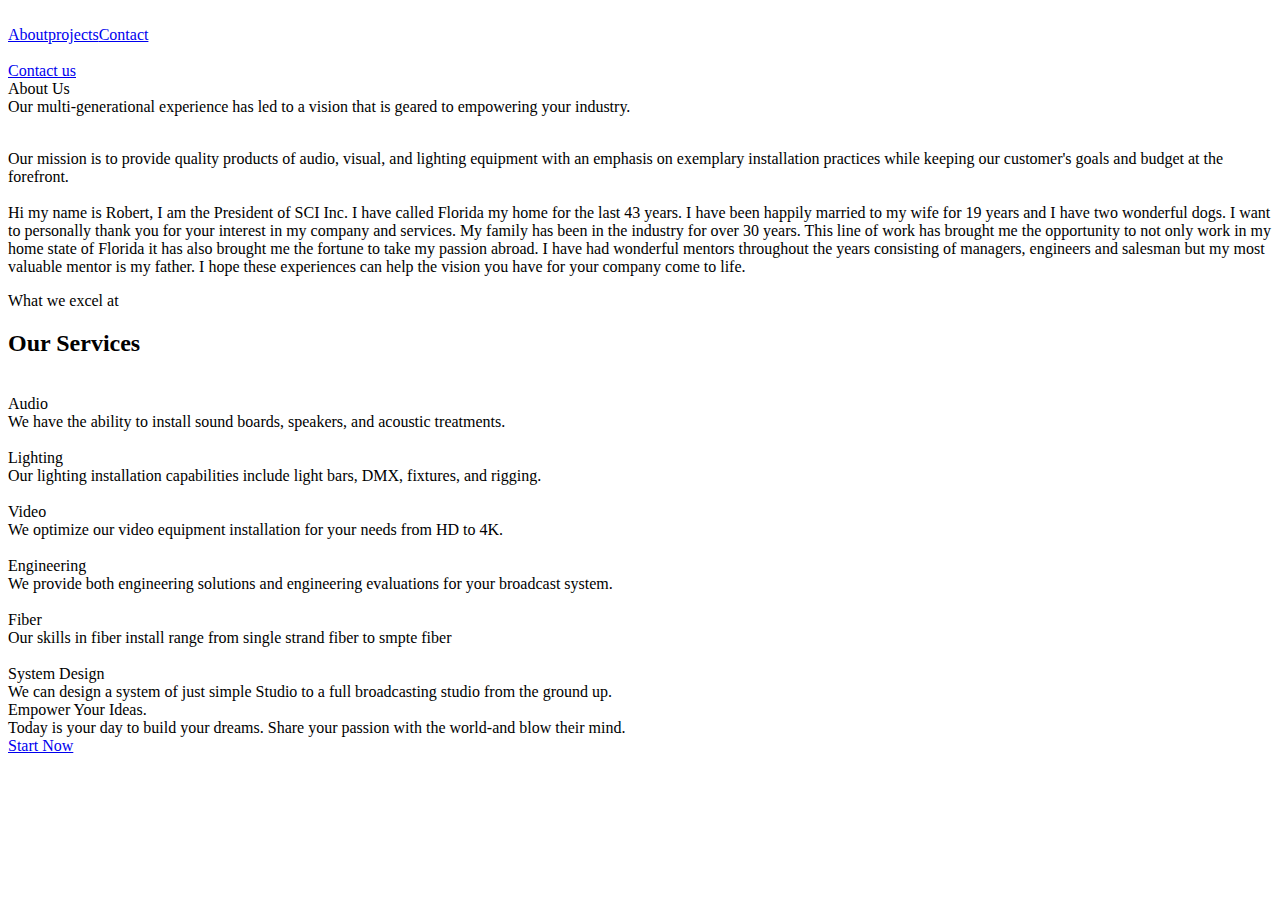
==== about.html @ caba8766 "Rename about to about.html" ====
<!DOCTYPE html>
<!-- saved from url=(0028)https://www.sciinc.org/about -->
<html data-wf-domain="www.sciinc.org" data-wf-page="6283b85dc4dfa40965838580" data-wf-site="6283b85dc4dfa4e6b0838575" class="w-mod-js wf-montserrat-n1-active wf-montserrat-i1-active wf-montserrat-n2-active wf-montserrat-i2-active wf-montserrat-n3-active wf-montserrat-i3-active wf-montserrat-n4-active wf-montserrat-i4-active wf-montserrat-n5-active wf-montserrat-i5-active wf-montserrat-n6-active wf-montserrat-i6-active wf-montserrat-n7-active wf-montserrat-i7-active wf-montserrat-n8-active wf-montserrat-i8-active wf-montserrat-n9-active wf-montserrat-i9-active wf-roboto-n1-active wf-roboto-i1-active wf-roboto-n3-active wf-roboto-i3-active wf-roboto-n4-active wf-roboto-n5-active wf-roboto-n7-active wf-roboto-n9-active wf-active"><style type="text/css">
  @font-face {
    font-family: 'Avenir Next CE';
    src: url("chrome-extension://facncfnojagdpibmijfjdmhkklabakgd/assets/fonts/AvenirNextLTW01-Medium/1a7c9181-cd24-4943-a9d9-d033189524e0.eot") format("eot"), url("chrome-extension://facncfnojagdpibmijfjdmhkklabakgd/assets/fonts/AvenirNextLTW01-Medium/f26faddb-86cc-4477-a253-1e1287684336.woff") format("woff"), url("chrome-extension://facncfnojagdpibmijfjdmhkklabakgd/assets/fonts/AvenirNextLTW01-Medium/63a74598-733c-4d0c-bd91-b01bffcd6e69.ttf") format("ttf"), url("chrome-extension://facncfnojagdpibmijfjdmhkklabakgd/assets/fonts/AvenirNextLTW01-Medium/627fbb5a-3bae-4cd9-b617-2f923e29d55e.woff2") format("woff2");
  }
  @font-face {
    font-family: 'Avenir Next CE';
    font-weight: 600;
    src: url("chrome-extension://facncfnojagdpibmijfjdmhkklabakgd/assets/fonts/AvenirNextLTW01-Demi/12d643f2-3899-49d5-a85b-ff430f5fad15.eot") format("eot"), url("chrome-extension://facncfnojagdpibmijfjdmhkklabakgd/assets/fonts/AvenirNextLTW01-Demi/91b50bbb-9aa1-4d54-9159-ec6f19d14a7c.woff") format("woff"), url("chrome-extension://facncfnojagdpibmijfjdmhkklabakgd/assets/fonts/AvenirNextLTW01-Demi/a0f4c2f9-8a42-4786-ad00-fce42b57b148.ttf") format("ttf"), url("chrome-extension://facncfnojagdpibmijfjdmhkklabakgd/assets/fonts/AvenirNextLTW01-Demi/aad99a1f-7917-4dd6-bbb5-b07cedbff64f.woff2") format("woff2");
  }
  </style><head><meta http-equiv="Content-Type" content="text/html; charset=UTF-8"><style>.wf-force-outline-none[tabindex="-1"]:focus{outline:none;}</style><title>Signal Connections &amp; Integration About</title><meta content="About the Tampa based Audio, Visual, and lighting consulting and installation company." name="description"><meta content="Signal Connections &amp; Integration About" property="og:title"><meta content="About the Tampa based Audio, Visual, and lighting consulting and installation company." property="og:description"><meta content="Signal Connections &amp; Integration About" property="twitter:title"><meta content="About the Tampa based Audio, Visual, and lighting consulting and installation company." property="twitter:description"><meta property="og:type" content="website"><meta content="summary_large_image" name="twitter:card"><meta content="width=device-width, initial-scale=1" name="viewport"><meta content="Webflow" name="generator"><link href="./Signal Connections &amp; Integration About_files/sciinc.webflow.a16479dae.css" rel="stylesheet" type="text/css"><script src="./Signal Connections &amp; Integration About_files/webfont.js.download" type="text/javascript"></script><link rel="stylesheet" href="./Signal Connections &amp; Integration About_files/css" media="all"><script type="text/javascript">WebFont.load({  google: {    families: ["Montserrat:100,100italic,200,200italic,300,300italic,400,400italic,500,500italic,600,600italic,700,700italic,800,800italic,900,900italic","Roboto:100,100italic,300,300italic,regular,500,700,900"]  }});</script><!--[if lt IE 9]><script src="https://cdnjs.cloudflare.com/ajax/libs/html5shiv/3.7.3/html5shiv.min.js" type="text/javascript"></script><![endif]--><script type="text/javascript">!function(o,c){var n=c.documentElement,t=" w-mod-";n.className+=t+"js",("ontouchstart"in o||o.DocumentTouch&&c instanceof DocumentTouch)&&(n.className+=t+"touch")}(window,document);</script><link href="https://uploads-ssl.webflow.com/6283b85dc4dfa4e6b0838575/6283f92bb344682a002139d6_Favicon%20SCI.png" rel="shortcut icon" type="image/x-icon"><link href="https://uploads-ssl.webflow.com/6283b85dc4dfa4e6b0838575/6286484e5f5cc32e522ad592_Webclip-21.png" rel="apple-touch-icon"></head><body><div data-collapse="medium" data-animation="default" data-duration="400" data-easing="ease" data-easing2="ease" role="banner" class="navigation w-nav"><div class="navigation-wrap"><a href="https://www.sciinc.org/" class="logo-link w-nav-brand" aria-label="home"><img src="./Signal Connections &amp; Integration About_files/628657a8317fdd203c314dd9_Cropped Header Icon-07.svg" width="108" alt="" class="logo-image"></a><div class="menu"><nav role="navigation" class="navigation-items w-nav-menu"><a href="https://www.sciinc.org/about" aria-current="page" class="navigation-item w-nav-link w--current">About</a><a href="https://www.sciinc.org/blog" class="navigation-item w-nav-link">projects</a><a href="https://www.sciinc.org/contact" class="navigation-item w-nav-link">Contact</a></nav><div class="menu-button w-nav-button" style="-webkit-user-select: text;" aria-label="menu" role="button" tabindex="0" aria-controls="w-nav-overlay-0" aria-haspopup="menu" aria-expanded="false"><img src="./Signal Connections &amp; Integration About_files/62865d520607e64fc9bf2d82_Signal Connections and Integration Branding Guidelines-22.svg" width="22" alt="" class="menu-icon"></div></div><a href="https://www.sciinc.org/contact" class="button cc-contact-us w-inline-block"><div class="text-block">Contact us</div></a></div><div class="w-nav-overlay" data-wf-ignore="" id="w-nav-overlay-0"></div></div><div class="section cc-home-wrap"><div class="intro-header cc-subpage about-header"><div class="intro-content"><div class="heading-jumbo heading-non-home">About Us<br></div></div></div><div class="container about"><div class="motto-wrap"><div class="heading-jumbo-small blue">Our multi-generational experience has led to a vision that is geared to empowering your industry.</div></div><div class="divider"></div><div class="w-layout-grid grid-2"><img src="./Signal Connections &amp; Integration About_files/62853d0233f28157da57f01f_Copy of PXL_20220518_182731019.PORTRAIT.jpg" loading="lazy" id="w-node-_67707f72-a332-daff-4ded-c783adbebd32-65838580" sizes="(max-width: 479px) 70vw, (max-width: 767px) 74vw, (max-width: 1279px) 75vw, 864px" srcset="https://uploads-ssl.webflow.com/6283b85dc4dfa4e6b0838575/62853d0233f28157da57f01f_Copy%20of%20PXL_20220518_182731019.PORTRAIT-p-500.jpeg 500w, https://uploads-ssl.webflow.com/6283b85dc4dfa4e6b0838575/62853d0233f28157da57f01f_Copy%20of%20PXL_20220518_182731019.PORTRAIT-p-800.jpeg 800w, https://uploads-ssl.webflow.com/6283b85dc4dfa4e6b0838575/62853d0233f28157da57f01f_Copy%20of%20PXL_20220518_182731019.PORTRAIT-p-1080.jpeg 1080w, https://uploads-ssl.webflow.com/6283b85dc4dfa4e6b0838575/62853d0233f28157da57f01f_Copy%20of%20PXL_20220518_182731019.PORTRAIT-p-1600.jpeg 1600w, https://uploads-ssl.webflow.com/6283b85dc4dfa4e6b0838575/62853d0233f28157da57f01f_Copy%20of%20PXL_20220518_182731019.PORTRAIT-p-2000.jpeg 2000w, https://uploads-ssl.webflow.com/6283b85dc4dfa4e6b0838575/62853d0233f28157da57f01f_Copy%20of%20PXL_20220518_182731019.PORTRAIT-p-2600.jpeg 2600w, https://uploads-ssl.webflow.com/6283b85dc4dfa4e6b0838575/62853d0233f28157da57f01f_Copy%20of%20PXL_20220518_182731019.PORTRAIT.jpg 2704w" alt="" class="image-4"><div class="about-story-wrap"><p class="paragraph-light">Our mission is to provide quality products of audio, visual, and lighting equipment with an emphasis on exemplary installation practices while keeping our customer's goals and budget at the forefront.<br><br>Hi my name is Robert, I am the President of SCI&nbsp;Inc. I have called Florida my home for the last 43 years. I have been happily married to my wife for 19 years and I&nbsp;have two wonderful dogs. I want to personally thank you for your interest in my company and services. My family has been in the industry for over 30 years. This line of work has brought me the opportunity to not only work in my home state of Florida it has also brought me the fortune to take my passion abroad. I have had wonderful mentors throughout the years consisting of managers, engineers and salesman but my most valuable mentor is my father. I hope these experiences can help the vision you have for your company come to life.<br></p></div></div><div class="divider"></div></div></div><div class="section"><div class="container"><div class="section-heading-wrap"><div class="label cc-light">What we excel at</div><h2 class="heading">Our Services</h2></div><div class="w-layout-grid our-services-grid"><div id="w-node-ca1212d8-4247-8b87-bc90-543393b118e6-65838580"><img src="./Signal Connections &amp; Integration About_files/6285342881349f8325cd9a91_IMG_0113.jpg" width="400" sizes="(max-width: 767px) 70vw, 400px" srcset="https://uploads-ssl.webflow.com/6283b85dc4dfa4e6b0838575/6285342881349f8325cd9a91_IMG_0113-p-500.jpeg 500w, https://uploads-ssl.webflow.com/6283b85dc4dfa4e6b0838575/6285342881349f8325cd9a91_IMG_0113.jpg 800w" alt="" class="service-icon"><div class="paragraph-bigger">Audio</div><div class="paragraph-light">We have the ability to install sound boards, speakers, and acoustic treatments.</div></div><div id="w-node-ca1212d8-4247-8b87-bc90-543393b118ec-65838580"><img src="./Signal Connections &amp; Integration About_files/6285329fe994284445f4a806_IMG_0092.jpg" width="400" sizes="(max-width: 767px) 70vw, 400px" srcset="https://uploads-ssl.webflow.com/6283b85dc4dfa4e6b0838575/6285329fe994284445f4a806_IMG_0092-p-500.jpeg 500w, https://uploads-ssl.webflow.com/6283b85dc4dfa4e6b0838575/6285329fe994284445f4a806_IMG_0092.jpg 800w" alt="" class="service-icon"><div class="paragraph-bigger">Lighting</div><div class="paragraph-light">Our lighting installation capabilities include light bars, DMX, fixtures, and rigging.</div></div><div id="w-node-ca1212d8-4247-8b87-bc90-543393b118f2-65838580"><img src="./Signal Connections &amp; Integration About_files/6285328fde04ae3de0633d31_IMG_0551.jpg" width="400" sizes="(max-width: 767px) 70vw, 400px" srcset="https://uploads-ssl.webflow.com/6283b85dc4dfa4e6b0838575/6285328fde04ae3de0633d31_IMG_0551-p-500.jpeg 500w, https://uploads-ssl.webflow.com/6283b85dc4dfa4e6b0838575/6285328fde04ae3de0633d31_IMG_0551.jpg 750w" alt="" class="service-icon"><div class="paragraph-bigger">Video</div><div class="paragraph-light">We optimize our video equipment installation for your needs from HD to 4K.</div></div><div id="w-node-ca1212d8-4247-8b87-bc90-543393b118f8-65838580"><img src="./Signal Connections &amp; Integration About_files/628528cc38497f63b5d96a4b_cvKxm.jpg" width="400" sizes="(max-width: 767px) 70vw, 400px" srcset="https://uploads-ssl.webflow.com/6283b85dc4dfa4e6b0838575/628528cc38497f63b5d96a4b_cvKxm-p-500.jpeg 500w, https://uploads-ssl.webflow.com/6283b85dc4dfa4e6b0838575/628528cc38497f63b5d96a4b_cvKxm.jpg 800w" alt="" class="service-icon"><div class="paragraph-bigger">Engineering</div><div class="paragraph-light">We provide both engineering solutions and engineering evaluations for your broadcast system.</div></div><div id="w-node-ca1212d8-4247-8b87-bc90-543393b118fe-65838580"><img src="./Signal Connections &amp; Integration About_files/6285327cc3ad7f2404639b94_IMG_0405.jpg" width="400" sizes="(max-width: 767px) 70vw, 400px" srcset="https://uploads-ssl.webflow.com/6283b85dc4dfa4e6b0838575/6285327cc3ad7f2404639b94_IMG_0405-p-500.jpeg 500w, https://uploads-ssl.webflow.com/6283b85dc4dfa4e6b0838575/6285327cc3ad7f2404639b94_IMG_0405.jpg 800w" alt="" class="service-icon"><div class="paragraph-bigger">Fiber<br></div><div class="paragraph-light">Our skills in fiber install range from single strand fiber to smpte fiber</div></div><div id="w-node-ca1212d8-4247-8b87-bc90-543393b11905-65838580"><img src="./Signal Connections &amp; Integration About_files/62852f07cd37f295e7e05bc7_667671761.jpg" width="400" sizes="(max-width: 767px) 70vw, 400px" srcset="https://uploads-ssl.webflow.com/6283b85dc4dfa4e6b0838575/62852f07cd37f295e7e05bc7_667671761-p-500.jpeg 500w, https://uploads-ssl.webflow.com/6283b85dc4dfa4e6b0838575/62852f07cd37f295e7e05bc7_667671761.jpg 800w" alt="" class="service-icon"><div class="paragraph-bigger">System Design<br></div><div class="paragraph-light">We can design a system of just simple Studio to a full broadcasting studio from the ground up.</div></div></div></div></div><div class="section cc-cta"><div class="container"><div class="cta-wrap"><div><div class="cta-text"><div class="heading-jumbo-small blue">Empower Your Ideas.<br></div><div class="paragraph-bigger cc-bigger-light">Today is your day to build your dreams. Share your passion with the world-and blow their mind.<br></div></div><a href="https://www.sciinc.org/contact" class="button cc-jumbo-button w-inline-block"><div class="text-block-4">Start Now</div></a></div></div></div></div><div class="section"><div class="container footer"><a href="https://www.instagram.com/robert_weigandt_sci_inc/" class="link-block w-inline-block"><img src="./Signal Connections &amp; Integration About_files/6284fac3791ce41daa1a4e14_Blue Insta Logo.png" loading="lazy" alt="" class="image-2"></a><a href="https://www.facebook.com/SCIINC2016" class="link-block-2 w-inline-block"><img src="./Signal Connections &amp; Integration About_files/6284facff767a83fbd7094a8_Blue Facebook.png" loading="lazy" alt="" class="image"></a></div><div class="footer-spacing"></div></div><script src="./Signal Connections &amp; Integration About_files/jquery-3.5.1.min.dc5e7f18c8.js.download" type="text/javascript" integrity="sha256-9/aliU8dGd2tb6OSsuzixeV4y/faTqgFtohetphbbj0=" crossorigin="anonymous"></script><script src="./Signal Connections &amp; Integration About_files/webflow.7f48192d4.js.download" type="text/javascript"></script><!--[if lte IE 9]><script src="//cdnjs.cloudflare.com/ajax/libs/placeholders/3.0.2/placeholders.min.js"></script><![endif]--><style>
/* Width */
::-webkit-scrollbar {
 width: 10px;
}

/* Track */
::-webkit-scrollbar-track {
 box-shadow: inset 0 0 5px grey;
 background: #f1f1f1;
 border-radius: 10px;
}

/* Handle */
::-webkit-scrollbar-thumb {
 background: #888;
 border-radius: 10px;
}

/* Handle Hover */
::-webkit-scrollbar-thumb:hover {
 background: #555;
}
</style></body></html>
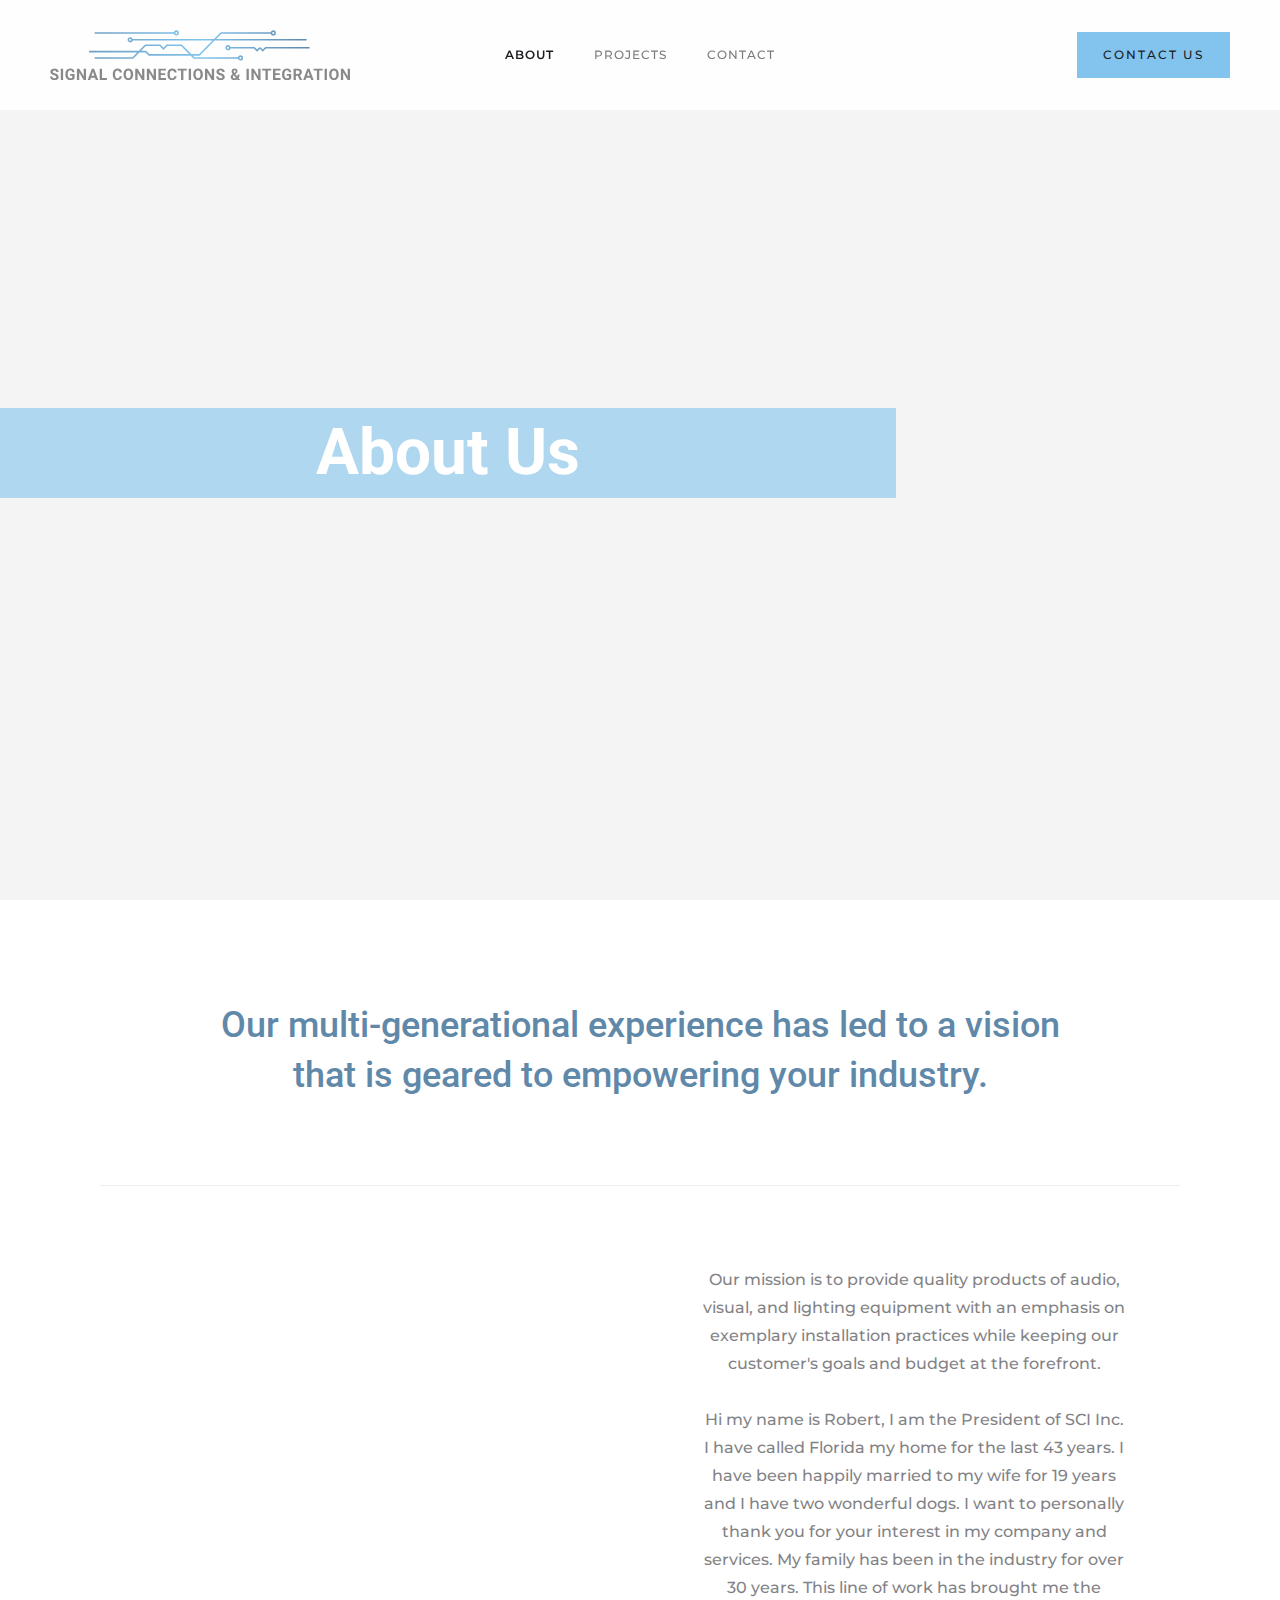
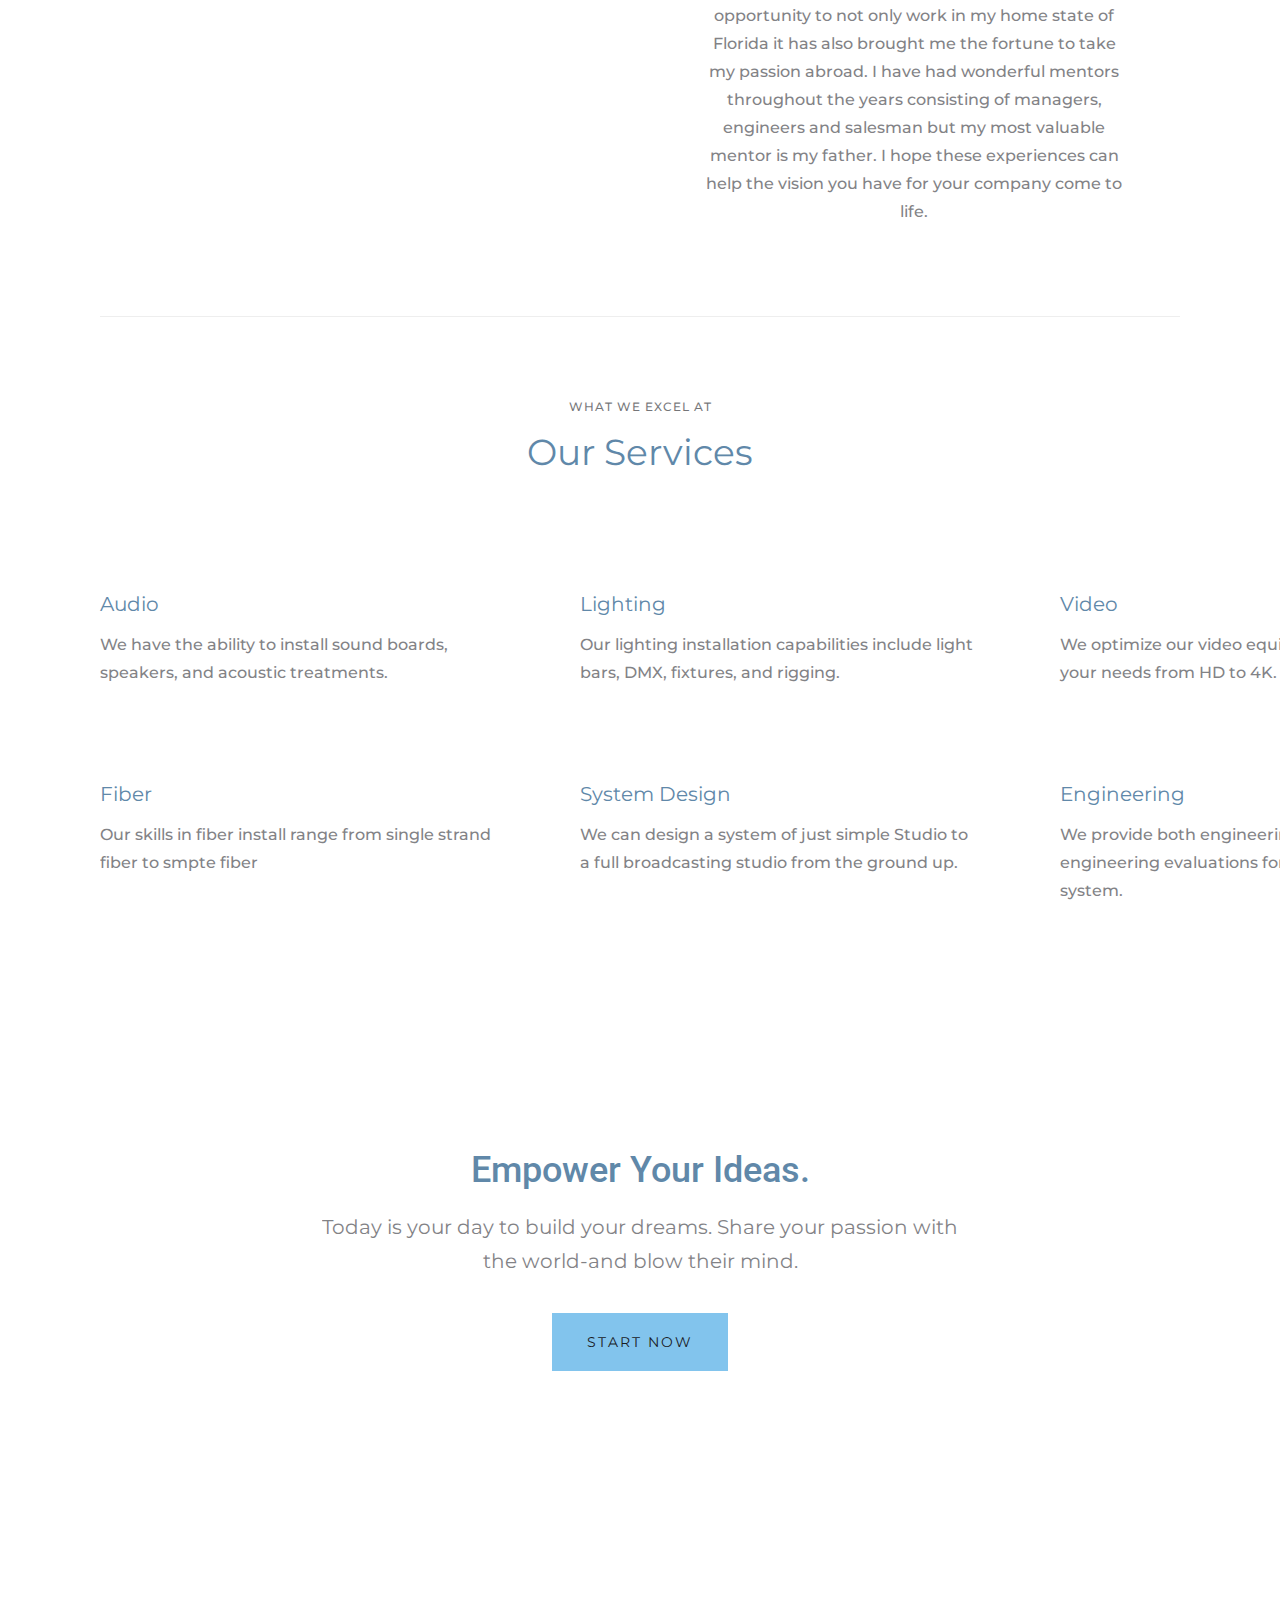
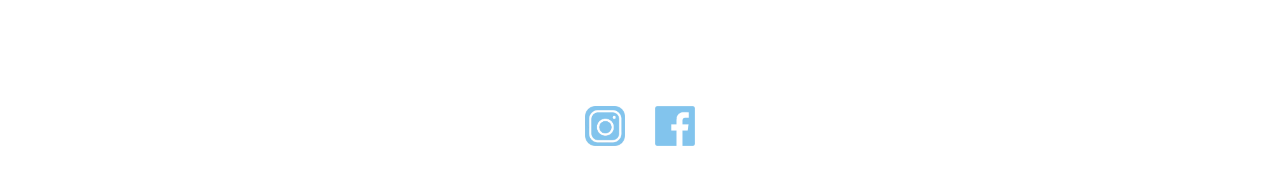
==== commit 66156fc8: "Update about.html" ====
--- a/about.html
+++ b/about.html
@@ -10,7 +10,142 @@
     font-weight: 600;
     src: url("chrome-extension://facncfnojagdpibmijfjdmhkklabakgd/assets/fonts/AvenirNextLTW01-Demi/12d643f2-3899-49d5-a85b-ff430f5fad15.eot") format("eot"), url("chrome-extension://facncfnojagdpibmijfjdmhkklabakgd/assets/fonts/AvenirNextLTW01-Demi/91b50bbb-9aa1-4d54-9159-ec6f19d14a7c.woff") format("woff"), url("chrome-extension://facncfnojagdpibmijfjdmhkklabakgd/assets/fonts/AvenirNextLTW01-Demi/a0f4c2f9-8a42-4786-ad00-fce42b57b148.ttf") format("ttf"), url("chrome-extension://facncfnojagdpibmijfjdmhkklabakgd/assets/fonts/AvenirNextLTW01-Demi/aad99a1f-7917-4dd6-bbb5-b07cedbff64f.woff2") format("woff2");
   }
-  </style><head><meta http-equiv="Content-Type" content="text/html; charset=UTF-8"><style>.wf-force-outline-none[tabindex="-1"]:focus{outline:none;}</style><title>Signal Connections &amp; Integration About</title><meta content="About the Tampa based Audio, Visual, and lighting consulting and installation company." name="description"><meta content="Signal Connections &amp; Integration About" property="og:title"><meta content="About the Tampa based Audio, Visual, and lighting consulting and installation company." property="og:description"><meta content="Signal Connections &amp; Integration About" property="twitter:title"><meta content="About the Tampa based Audio, Visual, and lighting consulting and installation company." property="twitter:description"><meta property="og:type" content="website"><meta content="summary_large_image" name="twitter:card"><meta content="width=device-width, initial-scale=1" name="viewport"><meta content="Webflow" name="generator"><link href="./Signal Connections &amp; Integration About_files/sciinc.webflow.a16479dae.css" rel="stylesheet" type="text/css"><script src="./Signal Connections &amp; Integration About_files/webfont.js.download" type="text/javascript"></script><link rel="stylesheet" href="./Signal Connections &amp; Integration About_files/css" media="all"><script type="text/javascript">WebFont.load({  google: {    families: ["Montserrat:100,100italic,200,200italic,300,300italic,400,400italic,500,500italic,600,600italic,700,700italic,800,800italic,900,900italic","Roboto:100,100italic,300,300italic,regular,500,700,900"]  }});</script><!--[if lt IE 9]><script src="https://cdnjs.cloudflare.com/ajax/libs/html5shiv/3.7.3/html5shiv.min.js" type="text/javascript"></script><![endif]--><script type="text/javascript">!function(o,c){var n=c.documentElement,t=" w-mod-";n.className+=t+"js",("ontouchstart"in o||o.DocumentTouch&&c instanceof DocumentTouch)&&(n.className+=t+"touch")}(window,document);</script><link href="https://uploads-ssl.webflow.com/6283b85dc4dfa4e6b0838575/6283f92bb344682a002139d6_Favicon%20SCI.png" rel="shortcut icon" type="image/x-icon"><link href="https://uploads-ssl.webflow.com/6283b85dc4dfa4e6b0838575/6286484e5f5cc32e522ad592_Webclip-21.png" rel="apple-touch-icon"></head><body><div data-collapse="medium" data-animation="default" data-duration="400" data-easing="ease" data-easing2="ease" role="banner" class="navigation w-nav"><div class="navigation-wrap"><a href="https://www.sciinc.org/" class="logo-link w-nav-brand" aria-label="home"><img src="./Signal Connections &amp; Integration About_files/628657a8317fdd203c314dd9_Cropped Header Icon-07.svg" width="108" alt="" class="logo-image"></a><div class="menu"><nav role="navigation" class="navigation-items w-nav-menu"><a href="https://www.sciinc.org/about" aria-current="page" class="navigation-item w-nav-link w--current">About</a><a href="https://www.sciinc.org/blog" class="navigation-item w-nav-link">projects</a><a href="https://www.sciinc.org/contact" class="navigation-item w-nav-link">Contact</a></nav><div class="menu-button w-nav-button" style="-webkit-user-select: text;" aria-label="menu" role="button" tabindex="0" aria-controls="w-nav-overlay-0" aria-haspopup="menu" aria-expanded="false"><img src="./Signal Connections &amp; Integration About_files/62865d520607e64fc9bf2d82_Signal Connections and Integration Branding Guidelines-22.svg" width="22" alt="" class="menu-icon"></div></div><a href="https://www.sciinc.org/contact" class="button cc-contact-us w-inline-block"><div class="text-block">Contact us</div></a></div><div class="w-nav-overlay" data-wf-ignore="" id="w-nav-overlay-0"></div></div><div class="section cc-home-wrap"><div class="intro-header cc-subpage about-header"><div class="intro-content"><div class="heading-jumbo heading-non-home">About Us<br></div></div></div><div class="container about"><div class="motto-wrap"><div class="heading-jumbo-small blue">Our multi-generational experience has led to a vision that is geared to empowering your industry.</div></div><div class="divider"></div><div class="w-layout-grid grid-2"><img src="./Signal Connections &amp; Integration About_files/62853d0233f28157da57f01f_Copy of PXL_20220518_182731019.PORTRAIT.jpg" loading="lazy" id="w-node-_67707f72-a332-daff-4ded-c783adbebd32-65838580" sizes="(max-width: 479px) 70vw, (max-width: 767px) 74vw, (max-width: 1279px) 75vw, 864px" srcset="https://uploads-ssl.webflow.com/6283b85dc4dfa4e6b0838575/62853d0233f28157da57f01f_Copy%20of%20PXL_20220518_182731019.PORTRAIT-p-500.jpeg 500w, https://uploads-ssl.webflow.com/6283b85dc4dfa4e6b0838575/62853d0233f28157da57f01f_Copy%20of%20PXL_20220518_182731019.PORTRAIT-p-800.jpeg 800w, https://uploads-ssl.webflow.com/6283b85dc4dfa4e6b0838575/62853d0233f28157da57f01f_Copy%20of%20PXL_20220518_182731019.PORTRAIT-p-1080.jpeg 1080w, https://uploads-ssl.webflow.com/6283b85dc4dfa4e6b0838575/62853d0233f28157da57f01f_Copy%20of%20PXL_20220518_182731019.PORTRAIT-p-1600.jpeg 1600w, https://uploads-ssl.webflow.com/6283b85dc4dfa4e6b0838575/62853d0233f28157da57f01f_Copy%20of%20PXL_20220518_182731019.PORTRAIT-p-2000.jpeg 2000w, https://uploads-ssl.webflow.com/6283b85dc4dfa4e6b0838575/62853d0233f28157da57f01f_Copy%20of%20PXL_20220518_182731019.PORTRAIT-p-2600.jpeg 2600w, https://uploads-ssl.webflow.com/6283b85dc4dfa4e6b0838575/62853d0233f28157da57f01f_Copy%20of%20PXL_20220518_182731019.PORTRAIT.jpg 2704w" alt="" class="image-4"><div class="about-story-wrap"><p class="paragraph-light">Our mission is to provide quality products of audio, visual, and lighting equipment with an emphasis on exemplary installation practices while keeping our customer's goals and budget at the forefront.<br><br>Hi my name is Robert, I am the President of SCI&nbsp;Inc. I have called Florida my home for the last 43 years. I have been happily married to my wife for 19 years and I&nbsp;have two wonderful dogs. I want to personally thank you for your interest in my company and services. My family has been in the industry for over 30 years. This line of work has brought me the opportunity to not only work in my home state of Florida it has also brought me the fortune to take my passion abroad. I have had wonderful mentors throughout the years consisting of managers, engineers and salesman but my most valuable mentor is my father. I hope these experiences can help the vision you have for your company come to life.<br></p></div></div><div class="divider"></div></div></div><div class="section"><div class="container"><div class="section-heading-wrap"><div class="label cc-light">What we excel at</div><h2 class="heading">Our Services</h2></div><div class="w-layout-grid our-services-grid"><div id="w-node-ca1212d8-4247-8b87-bc90-543393b118e6-65838580"><img src="./Signal Connections &amp; Integration About_files/6285342881349f8325cd9a91_IMG_0113.jpg" width="400" sizes="(max-width: 767px) 70vw, 400px" srcset="https://uploads-ssl.webflow.com/6283b85dc4dfa4e6b0838575/6285342881349f8325cd9a91_IMG_0113-p-500.jpeg 500w, https://uploads-ssl.webflow.com/6283b85dc4dfa4e6b0838575/6285342881349f8325cd9a91_IMG_0113.jpg 800w" alt="" class="service-icon"><div class="paragraph-bigger">Audio</div><div class="paragraph-light">We have the ability to install sound boards, speakers, and acoustic treatments.</div></div><div id="w-node-ca1212d8-4247-8b87-bc90-543393b118ec-65838580"><img src="./Signal Connections &amp; Integration About_files/6285329fe994284445f4a806_IMG_0092.jpg" width="400" sizes="(max-width: 767px) 70vw, 400px" srcset="https://uploads-ssl.webflow.com/6283b85dc4dfa4e6b0838575/6285329fe994284445f4a806_IMG_0092-p-500.jpeg 500w, https://uploads-ssl.webflow.com/6283b85dc4dfa4e6b0838575/6285329fe994284445f4a806_IMG_0092.jpg 800w" alt="" class="service-icon"><div class="paragraph-bigger">Lighting</div><div class="paragraph-light">Our lighting installation capabilities include light bars, DMX, fixtures, and rigging.</div></div><div id="w-node-ca1212d8-4247-8b87-bc90-543393b118f2-65838580"><img src="./Signal Connections &amp; Integration About_files/6285328fde04ae3de0633d31_IMG_0551.jpg" width="400" sizes="(max-width: 767px) 70vw, 400px" srcset="https://uploads-ssl.webflow.com/6283b85dc4dfa4e6b0838575/6285328fde04ae3de0633d31_IMG_0551-p-500.jpeg 500w, https://uploads-ssl.webflow.com/6283b85dc4dfa4e6b0838575/6285328fde04ae3de0633d31_IMG_0551.jpg 750w" alt="" class="service-icon"><div class="paragraph-bigger">Video</div><div class="paragraph-light">We optimize our video equipment installation for your needs from HD to 4K.</div></div><div id="w-node-ca1212d8-4247-8b87-bc90-543393b118f8-65838580"><img src="./Signal Connections &amp; Integration About_files/628528cc38497f63b5d96a4b_cvKxm.jpg" width="400" sizes="(max-width: 767px) 70vw, 400px" srcset="https://uploads-ssl.webflow.com/6283b85dc4dfa4e6b0838575/628528cc38497f63b5d96a4b_cvKxm-p-500.jpeg 500w, https://uploads-ssl.webflow.com/6283b85dc4dfa4e6b0838575/628528cc38497f63b5d96a4b_cvKxm.jpg 800w" alt="" class="service-icon"><div class="paragraph-bigger">Engineering</div><div class="paragraph-light">We provide both engineering solutions and engineering evaluations for your broadcast system.</div></div><div id="w-node-ca1212d8-4247-8b87-bc90-543393b118fe-65838580"><img src="./Signal Connections &amp; Integration About_files/6285327cc3ad7f2404639b94_IMG_0405.jpg" width="400" sizes="(max-width: 767px) 70vw, 400px" srcset="https://uploads-ssl.webflow.com/6283b85dc4dfa4e6b0838575/6285327cc3ad7f2404639b94_IMG_0405-p-500.jpeg 500w, https://uploads-ssl.webflow.com/6283b85dc4dfa4e6b0838575/6285327cc3ad7f2404639b94_IMG_0405.jpg 800w" alt="" class="service-icon"><div class="paragraph-bigger">Fiber<br></div><div class="paragraph-light">Our skills in fiber install range from single strand fiber to smpte fiber</div></div><div id="w-node-ca1212d8-4247-8b87-bc90-543393b11905-65838580"><img src="./Signal Connections &amp; Integration About_files/62852f07cd37f295e7e05bc7_667671761.jpg" width="400" sizes="(max-width: 767px) 70vw, 400px" srcset="https://uploads-ssl.webflow.com/6283b85dc4dfa4e6b0838575/62852f07cd37f295e7e05bc7_667671761-p-500.jpeg 500w, https://uploads-ssl.webflow.com/6283b85dc4dfa4e6b0838575/62852f07cd37f295e7e05bc7_667671761.jpg 800w" alt="" class="service-icon"><div class="paragraph-bigger">System Design<br></div><div class="paragraph-light">We can design a system of just simple Studio to a full broadcasting studio from the ground up.</div></div></div></div></div><div class="section cc-cta"><div class="container"><div class="cta-wrap"><div><div class="cta-text"><div class="heading-jumbo-small blue">Empower Your Ideas.<br></div><div class="paragraph-bigger cc-bigger-light">Today is your day to build your dreams. Share your passion with the world-and blow their mind.<br></div></div><a href="https://www.sciinc.org/contact" class="button cc-jumbo-button w-inline-block"><div class="text-block-4">Start Now</div></a></div></div></div></div><div class="section"><div class="container footer"><a href="https://www.instagram.com/robert_weigandt_sci_inc/" class="link-block w-inline-block"><img src="./Signal Connections &amp; Integration About_files/6284fac3791ce41daa1a4e14_Blue Insta Logo.png" loading="lazy" alt="" class="image-2"></a><a href="https://www.facebook.com/SCIINC2016" class="link-block-2 w-inline-block"><img src="./Signal Connections &amp; Integration About_files/6284facff767a83fbd7094a8_Blue Facebook.png" loading="lazy" alt="" class="image"></a></div><div class="footer-spacing"></div></div><script src="./Signal Connections &amp; Integration About_files/jquery-3.5.1.min.dc5e7f18c8.js.download" type="text/javascript" integrity="sha256-9/aliU8dGd2tb6OSsuzixeV4y/faTqgFtohetphbbj0=" crossorigin="anonymous"></script><script src="./Signal Connections &amp; Integration About_files/webflow.7f48192d4.js.download" type="text/javascript"></script><!--[if lte IE 9]><script src="//cdnjs.cloudflare.com/ajax/libs/placeholders/3.0.2/placeholders.min.js"></script><![endif]--><style>
+  </style>
+  <head>
+    <meta http-equiv="Content-Type" content="text/html; charset=UTF-8">
+    <style>.wf-force-outline-none[tabindex="-1"]:focus{outline:none;}</style>
+    <title>Signal Connections &amp; Integration About</title>
+    <meta content="About the Tampa based Audio, Visual, and lighting consulting and installation company." name="description">
+    <meta content="Signal Connections &amp; Integration About" property="og:title">
+    <meta content="About the Tampa based Audio, Visual, and lighting consulting and installation company." property="og:description">
+    <meta content="Signal Connections &amp; Integration About" property="twitter:title">
+    <meta content="About the Tampa based Audio, Visual, and lighting consulting and installation company." property="twitter:description">
+    <meta property="og:type" content="website">
+    <meta content="summary_large_image" name="twitter:card">
+    <meta content="width=device-width, initial-scale=1" name="viewport">
+    <meta content="Webflow" name="generator">
+    <link href="./Signal Connections &amp; Integration About_files/sciinc.webflow.a16479dae.css" rel="stylesheet" type="text/css">
+    <script src="./Signal Connections &amp; Integration About_files/webfont.js.download" type="text/javascript"></script>
+    <link rel="stylesheet" href="./Signal Connections &amp; Integration About_files/css" media="all">
+    <script type="text/javascript">WebFont.load({  google: {    families: ["Montserrat:100,100italic,200,200italic,300,300italic,400,400italic,500,500italic,600,600italic,700,700italic,800,800italic,900,900italic","Roboto:100,100italic,300,300italic,regular,500,700,900"]  }});</script>
+    <!--[if lt IE 9]><script src="https://cdnjs.cloudflare.com/ajax/libs/html5shiv/3.7.3/html5shiv.min.js" type="text/javascript"></script><![endif]-->
+    <script type="text/javascript">!function(o,c){var n=c.documentElement,t=" w-mod-";n.className+=t+"js",("ontouchstart"in o||o.DocumentTouch&&c instanceof DocumentTouch)&&(n.className+=t+"touch")}(window,document);</script>
+    <link href="https://uploads-ssl.webflow.com/6283b85dc4dfa4e6b0838575/6283f92bb344682a002139d6_Favicon%20SCI.png" rel="shortcut icon" type="image/x-icon">
+    <link href="https://uploads-ssl.webflow.com/6283b85dc4dfa4e6b0838575/6286484e5f5cc32e522ad592_Webclip-21.png" rel="apple-touch-icon">
+  </head>
+  <body>
+    <div data-collapse="medium" data-animation="default" data-duration="400" data-easing="ease" data-easing2="ease" role="banner" class="navigation w-nav">
+      <div class="navigation-wrap">
+        <a href="https://www.sciinc.org/" class="logo-link w-nav-brand" aria-label="home">
+          <img src="./Signal Connections &amp; Integration About_files/628657a8317fdd203c314dd9_Cropped Header Icon-07.svg" width="108" alt="" class="logo-image"></a>
+        <div class="menu">
+          <nav role="navigation" class="navigation-items w-nav-menu">
+            <a href="https://www.sciinc.org/about" aria-current="page" class="navigation-item w-nav-link w--current">About</a>
+            <a href="https://www.sciinc.org/blog" class="navigation-item w-nav-link">projects</a>
+            <a href="https://www.sciinc.org/contact" class="navigation-item w-nav-link">Contact</a>
+          </nav>
+          <div class="menu-button w-nav-button" style="-webkit-user-select: text;" aria-label="menu" role="button" tabindex="0" aria-controls="w-nav-overlay-0" aria-haspopup="menu" aria-expanded="false">
+            <img src="./Signal Connections &amp; Integration About_files/62865d520607e64fc9bf2d82_Signal Connections and Integration Branding Guidelines-22.svg" width="22" alt="" class="menu-icon">
+          </div>
+        </div>
+        <a href="https://www.sciinc.org/contact" class="button cc-contact-us w-inline-block">
+          <div class="text-block">Contact us</div>
+        </a>
+      </div>
+      <div class="w-nav-overlay" data-wf-ignore="" id="w-nav-overlay-0"></div>
+    </div>
+    <div class="section cc-home-wrap">
+      <div class="intro-header cc-subpage about-header">
+        <div class="intro-content">
+          <div class="heading-jumbo heading-non-home">About Us<br>
+          </div>
+        </div>
+      </div>
+      <div class="container about">
+        <div class="motto-wrap">
+          <div class="heading-jumbo-small blue">Our multi-generational experience has led to a vision that is geared to empowering your industry.</div>
+        </div>
+        <div class="divider"></div>
+        <div class="w-layout-grid grid-2">
+          <img src="./Signal Connections &amp; Integration About_files/62853d0233f28157da57f01f_Copy of PXL_20220518_182731019.PORTRAIT.jpg" loading="lazy" id="w-node-_67707f72-a332-daff-4ded-c783adbebd32-65838580" sizes="(max-width: 479px) 70vw, (max-width: 767px) 74vw, (max-width: 1279px) 75vw, 864px" srcset="https://uploads-ssl.webflow.com/6283b85dc4dfa4e6b0838575/62853d0233f28157da57f01f_Copy%20of%20PXL_20220518_182731019.PORTRAIT-p-500.jpeg 500w, https://uploads-ssl.webflow.com/6283b85dc4dfa4e6b0838575/62853d0233f28157da57f01f_Copy%20of%20PXL_20220518_182731019.PORTRAIT-p-800.jpeg 800w, https://uploads-ssl.webflow.com/6283b85dc4dfa4e6b0838575/62853d0233f28157da57f01f_Copy%20of%20PXL_20220518_182731019.PORTRAIT-p-1080.jpeg 1080w, https://uploads-ssl.webflow.com/6283b85dc4dfa4e6b0838575/62853d0233f28157da57f01f_Copy%20of%20PXL_20220518_182731019.PORTRAIT-p-1600.jpeg 1600w, https://uploads-ssl.webflow.com/6283b85dc4dfa4e6b0838575/62853d0233f28157da57f01f_Copy%20of%20PXL_20220518_182731019.PORTRAIT-p-2000.jpeg 2000w, https://uploads-ssl.webflow.com/6283b85dc4dfa4e6b0838575/62853d0233f28157da57f01f_Copy%20of%20PXL_20220518_182731019.PORTRAIT-p-2600.jpeg 2600w, https://uploads-ssl.webflow.com/6283b85dc4dfa4e6b0838575/62853d0233f28157da57f01f_Copy%20of%20PXL_20220518_182731019.PORTRAIT.jpg 2704w" alt="" class="image-4">
+          <div class="about-story-wrap"><p class="paragraph-light">Our mission is to provide quality products of audio, visual, and lighting equipment with an emphasis on exemplary installation practices while keeping our customer's goals and budget at the forefront.<br>
+            <br>Hi my name is Robert, I am the President of SCI&nbsp;Inc. I have called Florida my home for the last 43 years. I have been happily married to my wife for 19 years and I&nbsp;have two wonderful dogs. I want to personally thank you for your interest in my company and services. My family has been in the industry for over 30 years. This line of work has brought me the opportunity to not only work in my home state of Florida it has also brought me the fortune to take my passion abroad. I have had wonderful mentors throughout the years consisting of managers, engineers and salesman but my most valuable mentor is my father. I hope these experiences can help the vision you have for your company come to life.<br></p>
+          </div>
+        </div>
+        <div class="divider"></div>
+      </div>
+    </div>
+    <div class="section">
+      <div class="container">
+        <div class="section-heading-wrap">
+          <div class="label cc-light">What we excel at</div>
+          <h2 class="heading">Our Services</h2>
+        </div>
+        <div class="w-layout-grid our-services-grid">
+          <div id="w-node-ca1212d8-4247-8b87-bc90-543393b118e6-65838580">
+            <img src="./Signal Connections &amp; Integration About_files/6285342881349f8325cd9a91_IMG_0113.jpg" width="400" sizes="(max-width: 767px) 70vw, 400px" srcset="https://uploads-ssl.webflow.com/6283b85dc4dfa4e6b0838575/6285342881349f8325cd9a91_IMG_0113-p-500.jpeg 500w, https://uploads-ssl.webflow.com/6283b85dc4dfa4e6b0838575/6285342881349f8325cd9a91_IMG_0113.jpg 800w" alt="" class="service-icon">
+            <div class="paragraph-bigger">Audio</div>
+            <div class="paragraph-light">We have the ability to install sound boards, speakers, and acoustic treatments.</div>
+          </div>
+          <div id="w-node-ca1212d8-4247-8b87-bc90-543393b118ec-65838580">
+            <img src="./Signal Connections &amp; Integration About_files/6285329fe994284445f4a806_IMG_0092.jpg" width="400" sizes="(max-width: 767px) 70vw, 400px" srcset="https://uploads-ssl.webflow.com/6283b85dc4dfa4e6b0838575/6285329fe994284445f4a806_IMG_0092-p-500.jpeg 500w, https://uploads-ssl.webflow.com/6283b85dc4dfa4e6b0838575/6285329fe994284445f4a806_IMG_0092.jpg 800w" alt="" class="service-icon">
+            <div class="paragraph-bigger">Lighting</div>
+            <div class="paragraph-light">Our lighting installation capabilities include light bars, DMX, fixtures, and rigging.</div>
+          </div>
+          <div id="w-node-ca1212d8-4247-8b87-bc90-543393b118f2-65838580">
+            <img src="./Signal Connections &amp; Integration About_files/6285328fde04ae3de0633d31_IMG_0551.jpg" width="400" sizes="(max-width: 767px) 70vw, 400px" srcset="https://uploads-ssl.webflow.com/6283b85dc4dfa4e6b0838575/6285328fde04ae3de0633d31_IMG_0551-p-500.jpeg 500w, https://uploads-ssl.webflow.com/6283b85dc4dfa4e6b0838575/6285328fde04ae3de0633d31_IMG_0551.jpg 750w" alt="" class="service-icon">
+            <div class="paragraph-bigger">Video</div>
+            <div class="paragraph-light">We optimize our video equipment installation for your needs from HD to 4K.</div>
+          </div>
+          <div id="w-node-ca1212d8-4247-8b87-bc90-543393b118f8-65838580">
+            <img src="./Signal Connections &amp; Integration About_files/628528cc38497f63b5d96a4b_cvKxm.jpg" width="400" sizes="(max-width: 767px) 70vw, 400px" srcset="https://uploads-ssl.webflow.com/6283b85dc4dfa4e6b0838575/628528cc38497f63b5d96a4b_cvKxm-p-500.jpeg 500w, https://uploads-ssl.webflow.com/6283b85dc4dfa4e6b0838575/628528cc38497f63b5d96a4b_cvKxm.jpg 800w" alt="" class="service-icon">
+            <div class="paragraph-bigger">Engineering</div>
+            <div class="paragraph-light">We provide both engineering solutions and engineering evaluations for your broadcast system.</div>
+          </div>
+          <div id="w-node-ca1212d8-4247-8b87-bc90-543393b118fe-65838580">
+            <img src="./Signal Connections &amp; Integration About_files/6285327cc3ad7f2404639b94_IMG_0405.jpg" width="400" sizes="(max-width: 767px) 70vw, 400px" srcset="https://uploads-ssl.webflow.com/6283b85dc4dfa4e6b0838575/6285327cc3ad7f2404639b94_IMG_0405-p-500.jpeg 500w, https://uploads-ssl.webflow.com/6283b85dc4dfa4e6b0838575/6285327cc3ad7f2404639b94_IMG_0405.jpg 800w" alt="" class="service-icon">
+            <div class="paragraph-bigger">Fiber<br></div>
+            <div class="paragraph-light">Our skills in fiber install range from single strand fiber to smpte fiber</div>
+          </div>
+          <div id="w-node-ca1212d8-4247-8b87-bc90-543393b11905-65838580">
+            <img src="./Signal Connections &amp; Integration About_files/62852f07cd37f295e7e05bc7_667671761.jpg" width="400" sizes="(max-width: 767px) 70vw, 400px" srcset="https://uploads-ssl.webflow.com/6283b85dc4dfa4e6b0838575/62852f07cd37f295e7e05bc7_667671761-p-500.jpeg 500w, https://uploads-ssl.webflow.com/6283b85dc4dfa4e6b0838575/62852f07cd37f295e7e05bc7_667671761.jpg 800w" alt="" class="service-icon">
+            <div class="paragraph-bigger">System Design<br></div>
+            <div class="paragraph-light">We can design a system of just simple Studio to a full broadcasting studio from the ground up.</div>
+          </div>
+        </div>
+      </div>
+    </div>
+    <div class="section cc-cta">
+      <div class="container">
+        <div class="cta-wrap">
+          <div>
+            <div class="cta-text">
+              <div class="heading-jumbo-small blue">Empower Your Ideas.<br></div>
+              <div class="paragraph-bigger cc-bigger-light">Today is your day to build your dreams. Share your passion with the world-and blow their mind.<br></div>
+            </div>
+            <a href="https://www.sciinc.org/contact" class="button cc-jumbo-button w-inline-block">
+              <div class="text-block-4">Start Now</div>
+            </a>
+          </div>
+        </div>
+      </div>
+    </div>
+    <div class="section">
+      <div class="container footer">
+        <a href="https://www.instagram.com/robert_weigandt_sci_inc/" class="link-block w-inline-block">
+          <img src="./Signal Connections &amp; Integration About_files/6284fac3791ce41daa1a4e14_Blue Insta Logo.png" loading="lazy" alt="" class="image-2">
+        </a>
+        <a href="https://www.facebook.com/SCIINC2016" class="link-block-2 w-inline-block">
+          <img src="./Signal Connections &amp; Integration About_files/6284facff767a83fbd7094a8_Blue Facebook.png" loading="lazy" alt="" class="image">
+        </a>
+      </div>
+      <div class="footer-spacing"></div>
+    </div>
+    <script src="./Signal Connections &amp; Integration About_files/jquery-3.5.1.min.dc5e7f18c8.js.download" type="text/javascript" integrity="sha256-9/aliU8dGd2tb6OSsuzixeV4y/faTqgFtohetphbbj0=" crossorigin="anonymous"></script>
+    <script src="./Signal Connections &amp; Integration About_files/webflow.7f48192d4.js.download" type="text/javascript"></script>
+
+<!--[if lte IE 9]><script src="//cdnjs.cloudflare.com/ajax/libs/placeholders/3.0.2/placeholders.min.js"></script><![endif]-->
+<style>
 /* Width */
 ::-webkit-scrollbar {
  width: 10px;
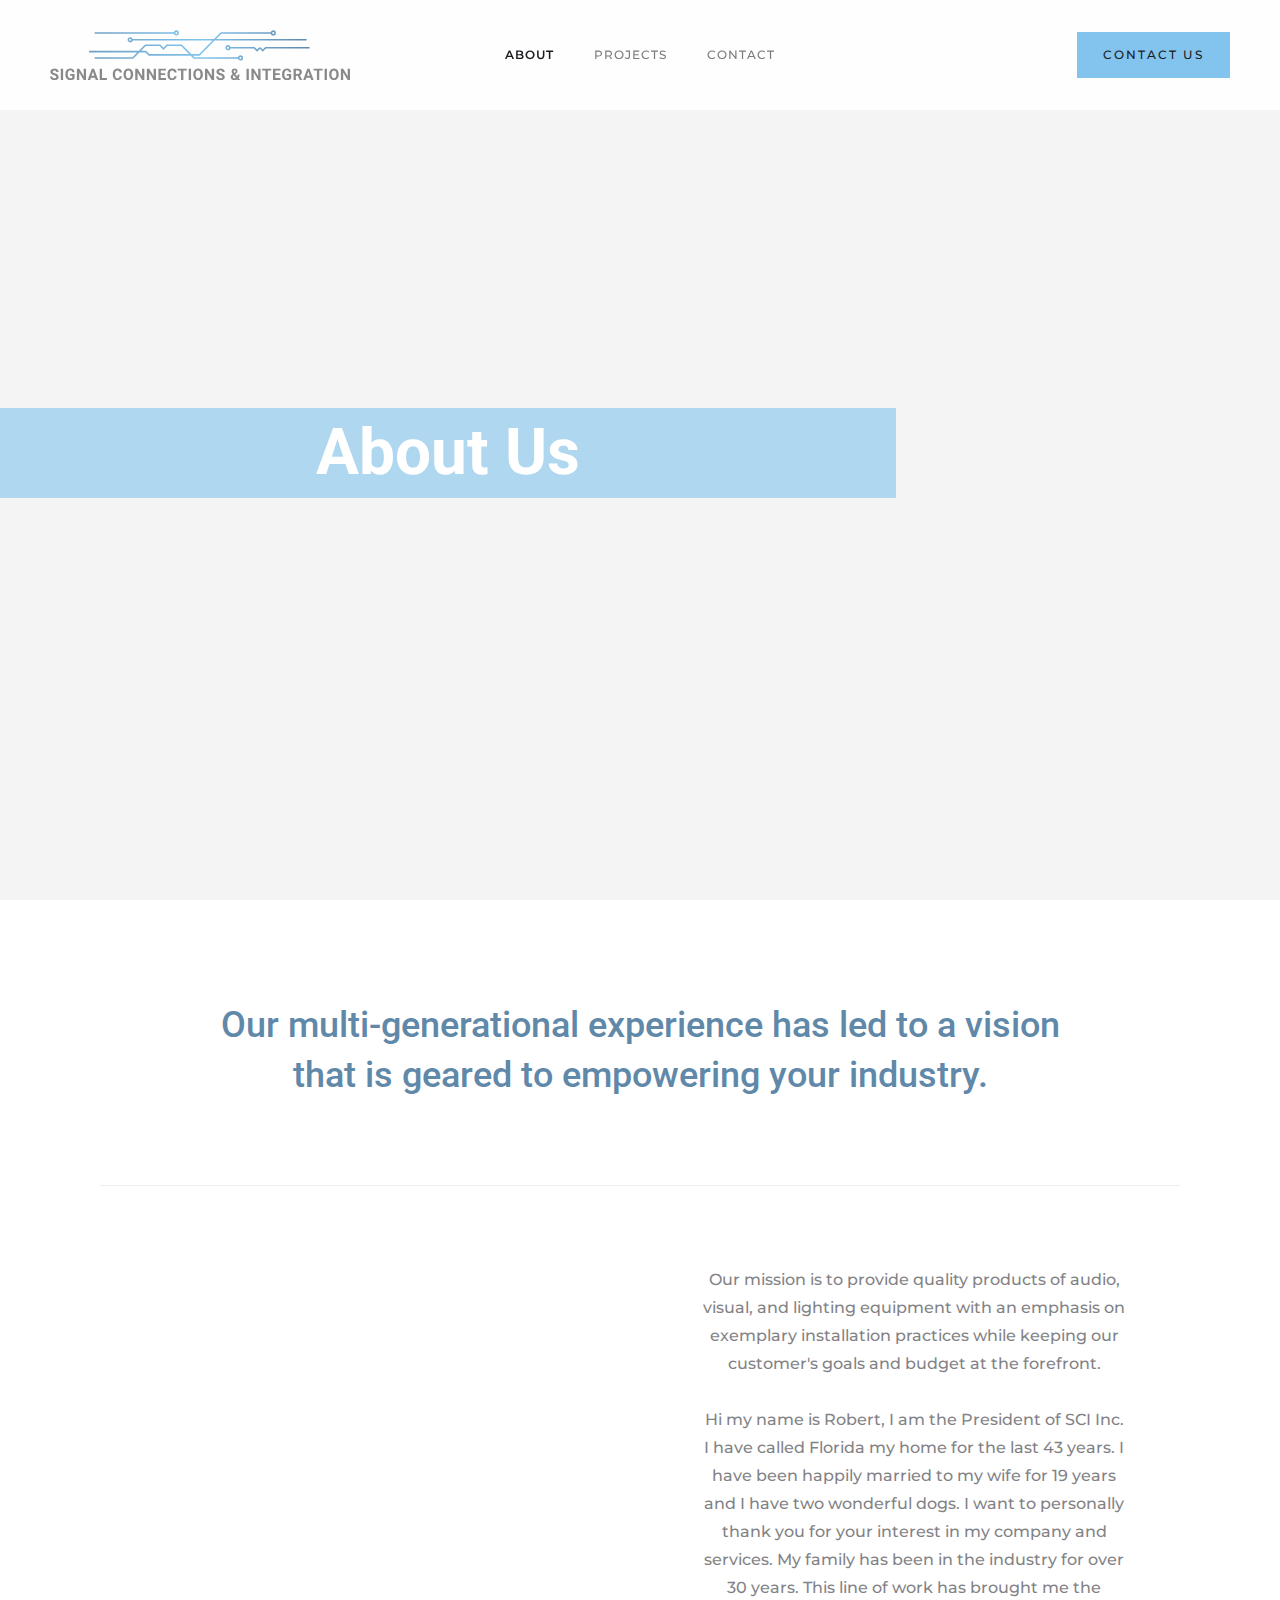
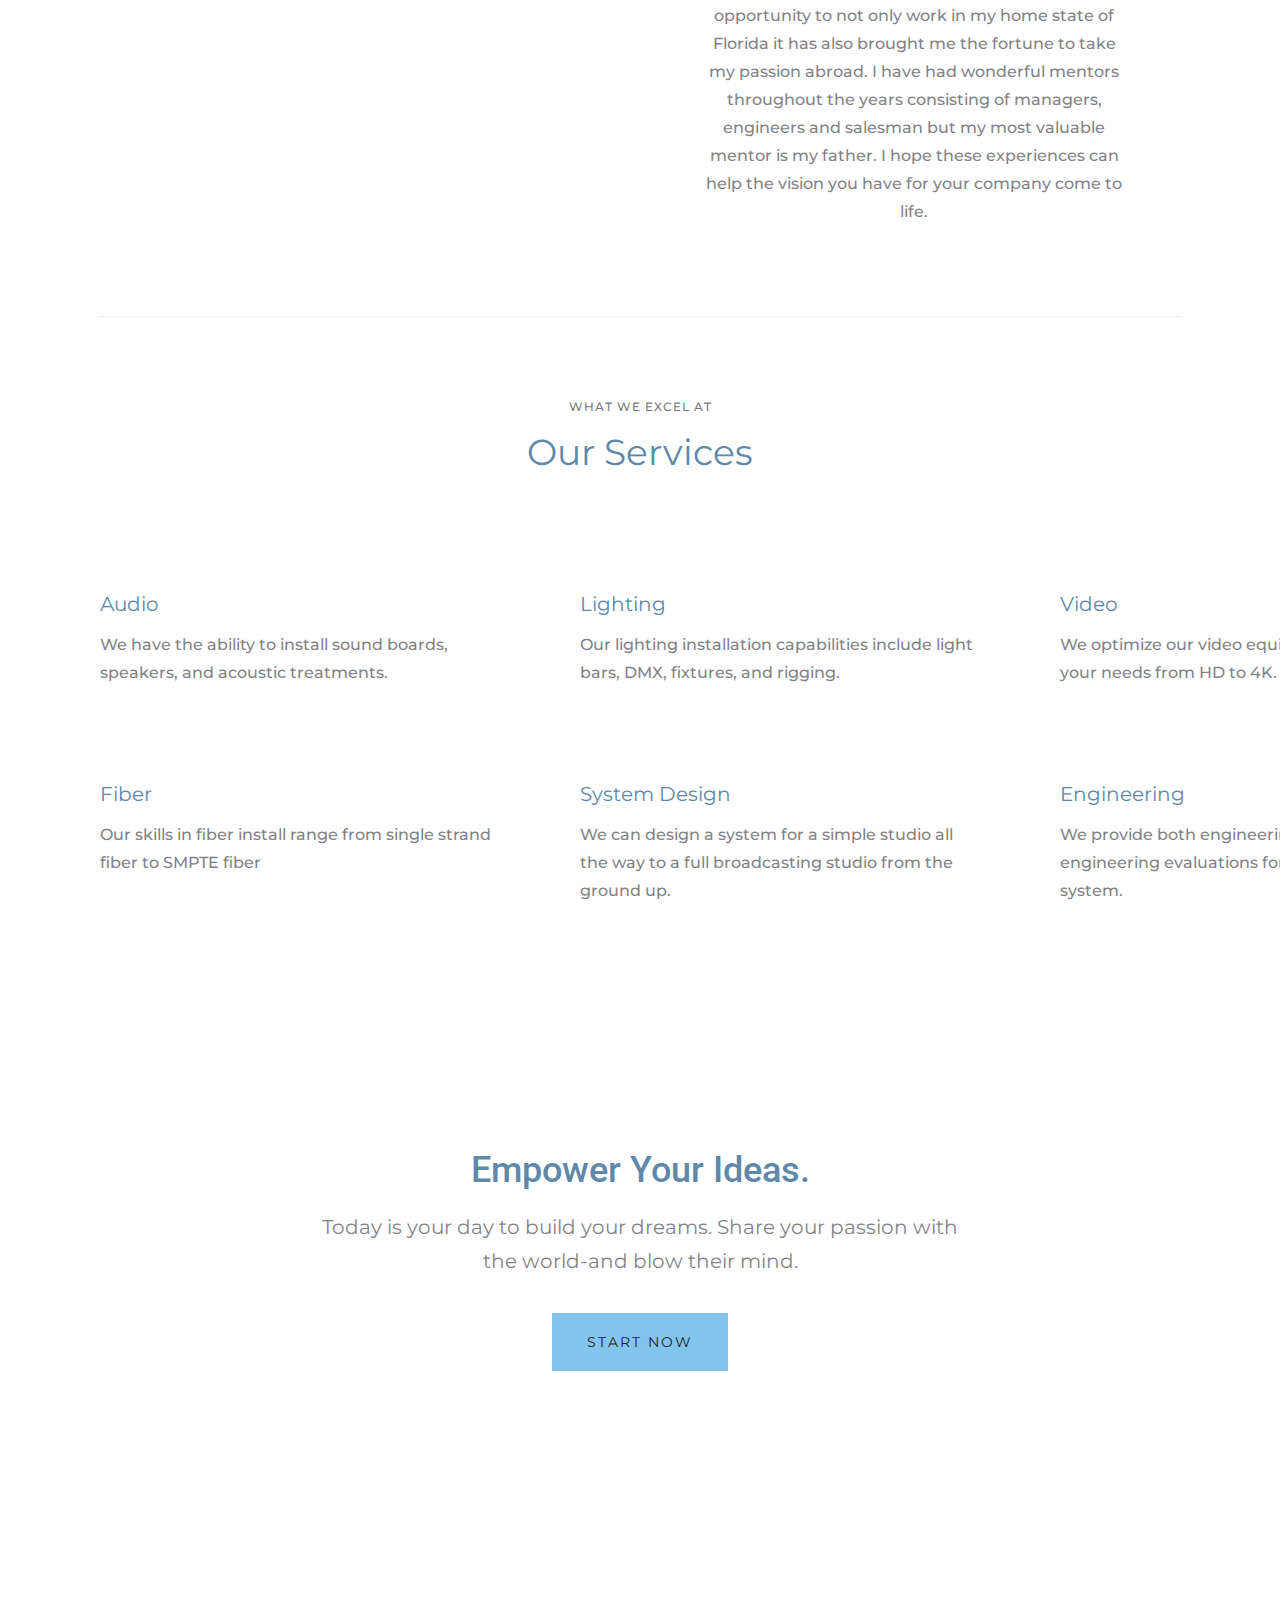
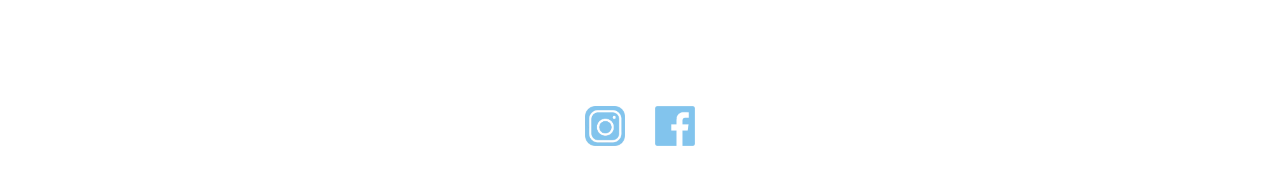
==== commit d16727a5: "Update about.html" ====
--- a/about.html
+++ b/about.html
@@ -41,7 +41,7 @@
         <div class="menu">
           <nav role="navigation" class="navigation-items w-nav-menu">
             <a href="https://www.sciinc.org/about" aria-current="page" class="navigation-item w-nav-link w--current">About</a>
-            <a href="https://www.sciinc.org/blog" class="navigation-item w-nav-link">projects</a>
+            <a href="https://www.sciinc.org/projects" class="navigation-item w-nav-link">projects</a>
             <a href="https://www.sciinc.org/contact" class="navigation-item w-nav-link">Contact</a>
           </nav>
           <div class="menu-button w-nav-button" style="-webkit-user-select: text;" aria-label="menu" role="button" tabindex="0" aria-controls="w-nav-overlay-0" aria-haspopup="menu" aria-expanded="false">
@@ -105,12 +105,12 @@
           <div id="w-node-ca1212d8-4247-8b87-bc90-543393b118fe-65838580">
             <img src="./Signal Connections &amp; Integration About_files/6285327cc3ad7f2404639b94_IMG_0405.jpg" width="400" sizes="(max-width: 767px) 70vw, 400px" srcset="https://uploads-ssl.webflow.com/6283b85dc4dfa4e6b0838575/6285327cc3ad7f2404639b94_IMG_0405-p-500.jpeg 500w, https://uploads-ssl.webflow.com/6283b85dc4dfa4e6b0838575/6285327cc3ad7f2404639b94_IMG_0405.jpg 800w" alt="" class="service-icon">
             <div class="paragraph-bigger">Fiber<br></div>
-            <div class="paragraph-light">Our skills in fiber install range from single strand fiber to smpte fiber</div>
+            <div class="paragraph-light">Our skills in fiber install range from single strand fiber to SMPTE fiber</div>
           </div>
           <div id="w-node-ca1212d8-4247-8b87-bc90-543393b11905-65838580">
             <img src="./Signal Connections &amp; Integration About_files/62852f07cd37f295e7e05bc7_667671761.jpg" width="400" sizes="(max-width: 767px) 70vw, 400px" srcset="https://uploads-ssl.webflow.com/6283b85dc4dfa4e6b0838575/62852f07cd37f295e7e05bc7_667671761-p-500.jpeg 500w, https://uploads-ssl.webflow.com/6283b85dc4dfa4e6b0838575/62852f07cd37f295e7e05bc7_667671761.jpg 800w" alt="" class="service-icon">
             <div class="paragraph-bigger">System Design<br></div>
-            <div class="paragraph-light">We can design a system of just simple Studio to a full broadcasting studio from the ground up.</div>
+            <div class="paragraph-light">We can design a system for a simple studio all the way to a full broadcasting studio from the ground up.</div>
           </div>
         </div>
       </div>
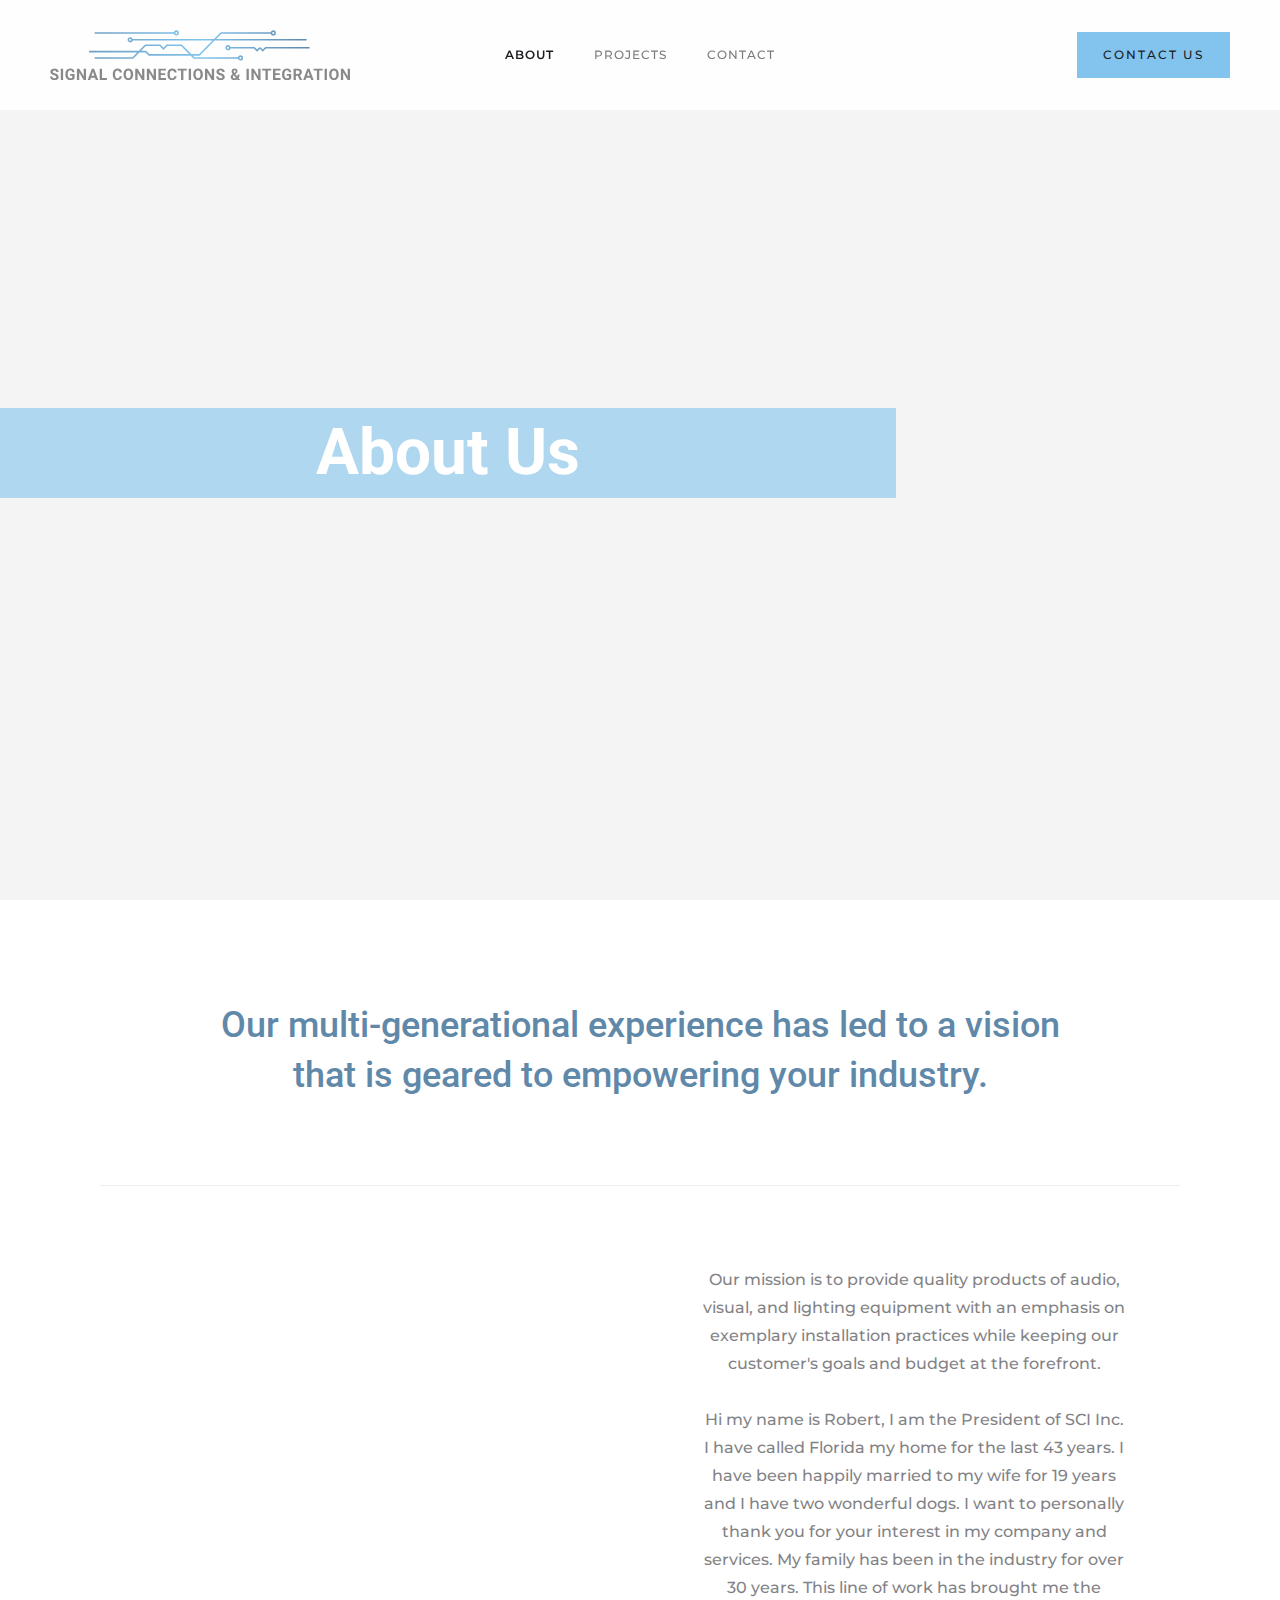
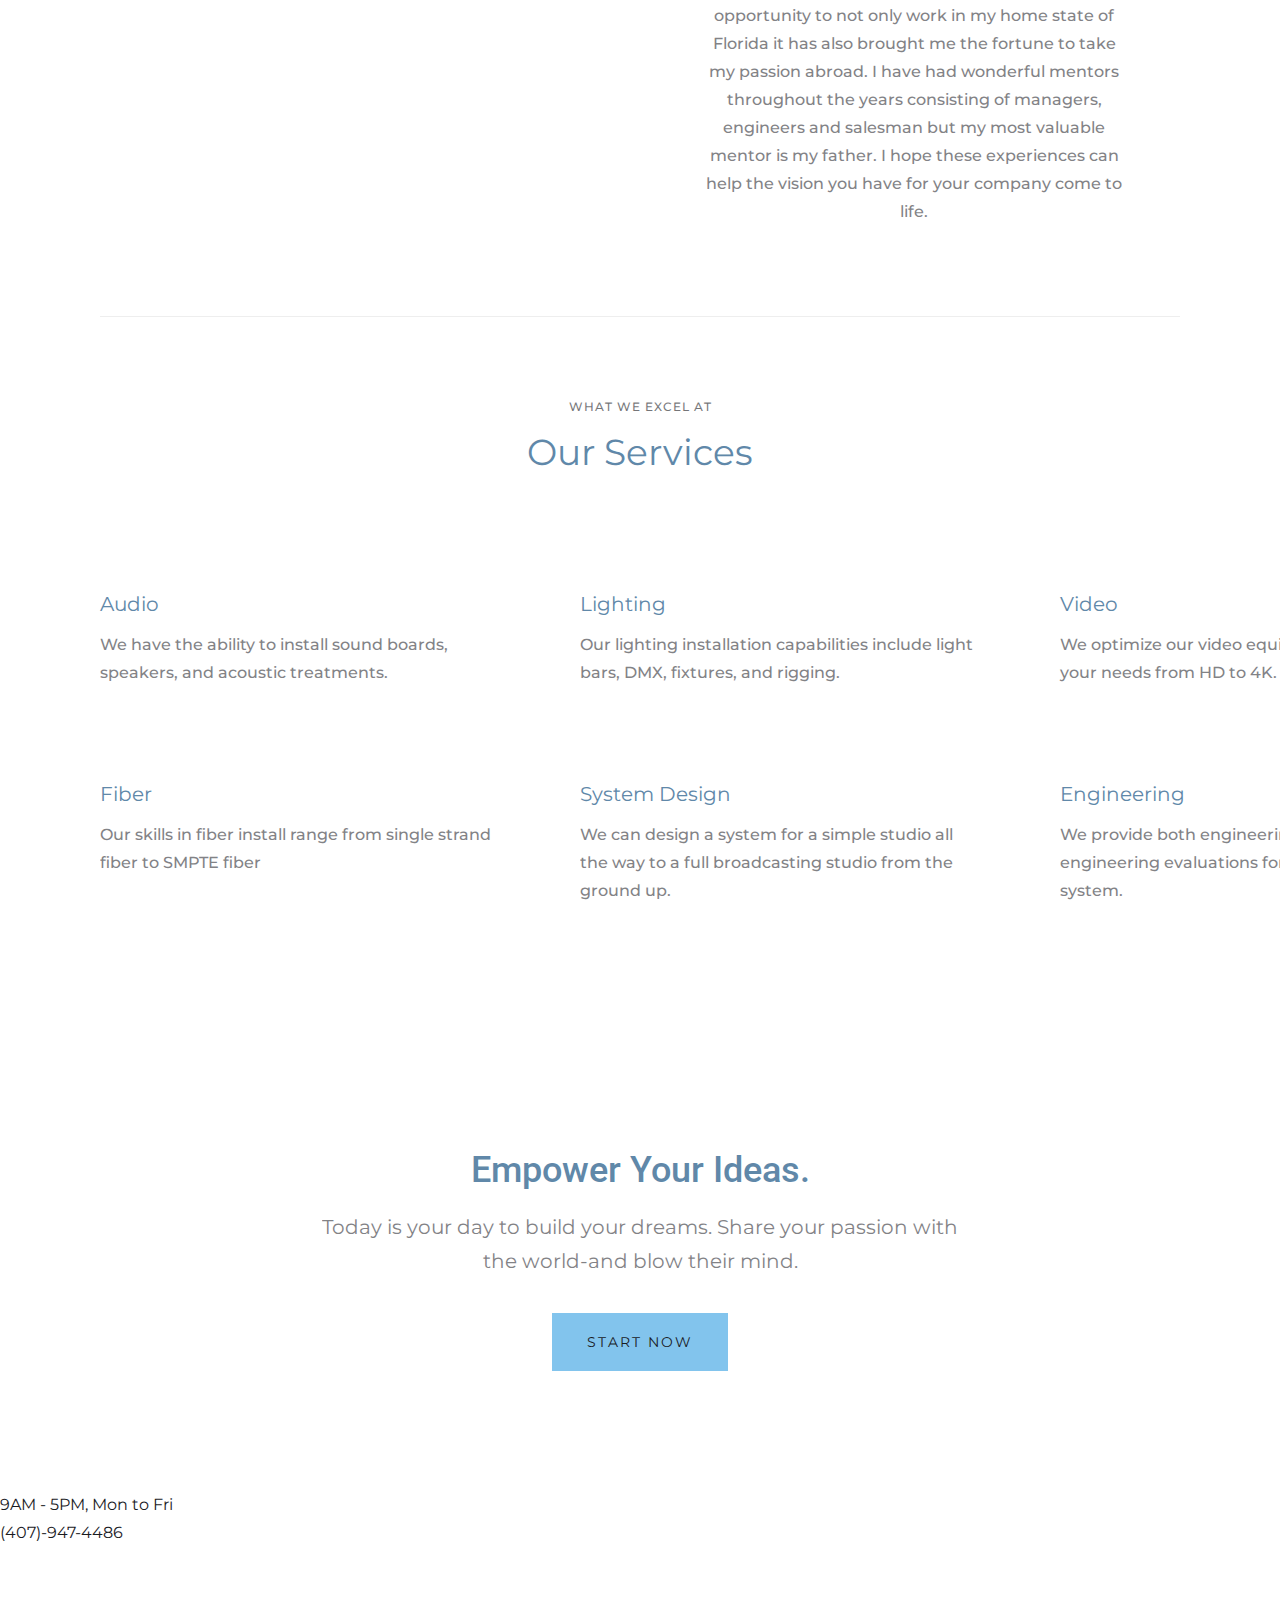
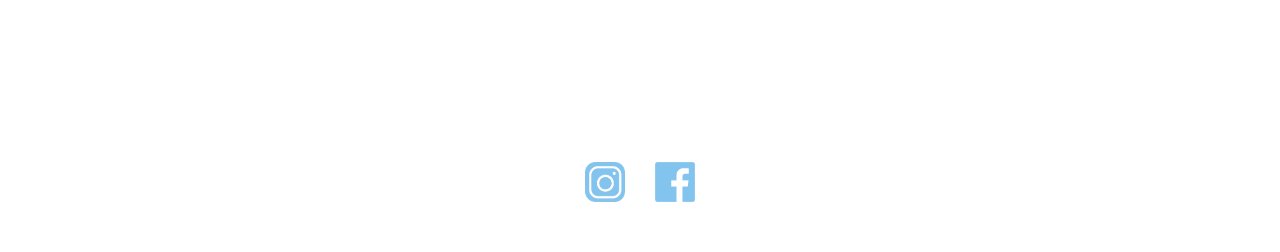
==== commit 4dd3643c: "Update about.html" ====
--- a/about.html
+++ b/about.html
@@ -131,6 +131,10 @@
       </div>
     </div>
     <div class="section">
+      <div class="container-contact-info">
+          <div class="paragraph-light-center">9AM - 5PM, Mon to Fri</div>
+          <div class="paragraph-light-center">(407)-947-4486</div>
+        </div>
       <div class="container footer">
         <a href="https://www.instagram.com/robert_weigandt_sci_inc/" class="link-block w-inline-block">
           <img src="./Signal Connections &amp; Integration About_files/6284fac3791ce41daa1a4e14_Blue Insta Logo.png" loading="lazy" alt="" class="image-2">
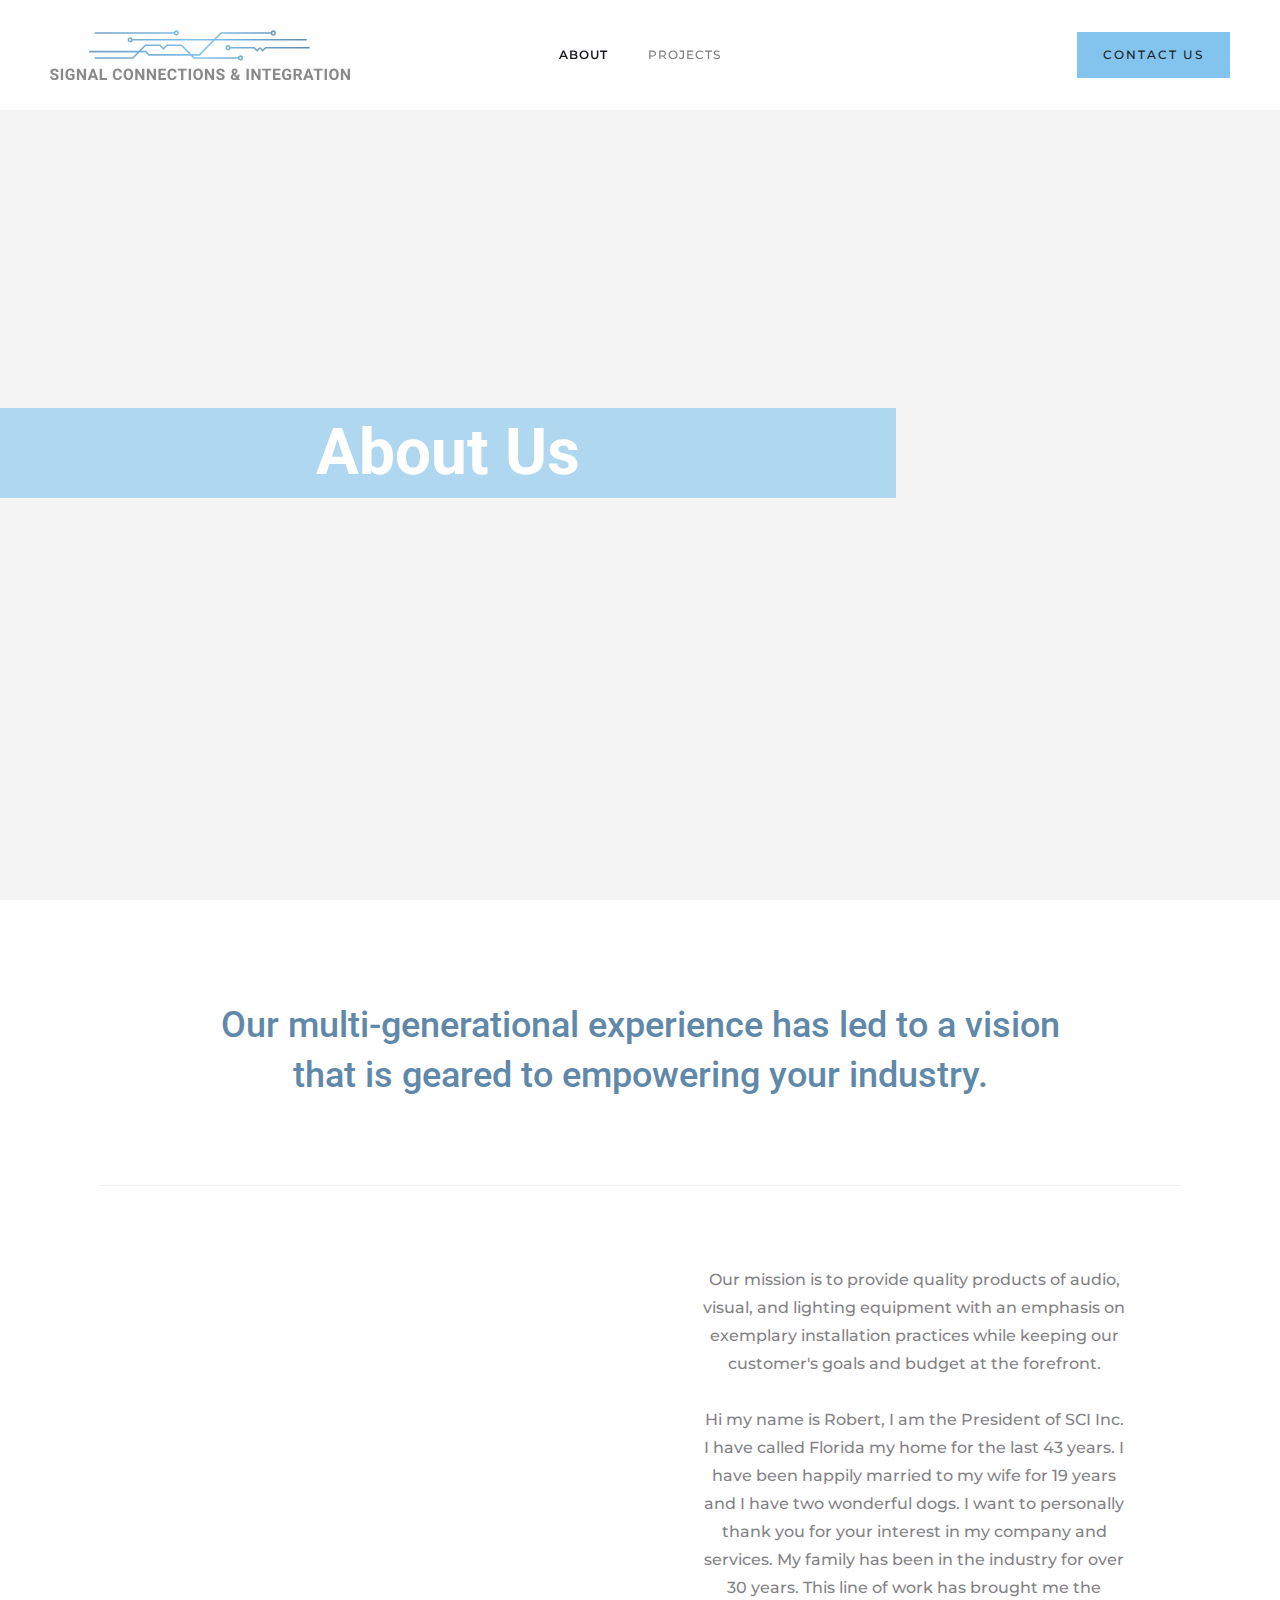
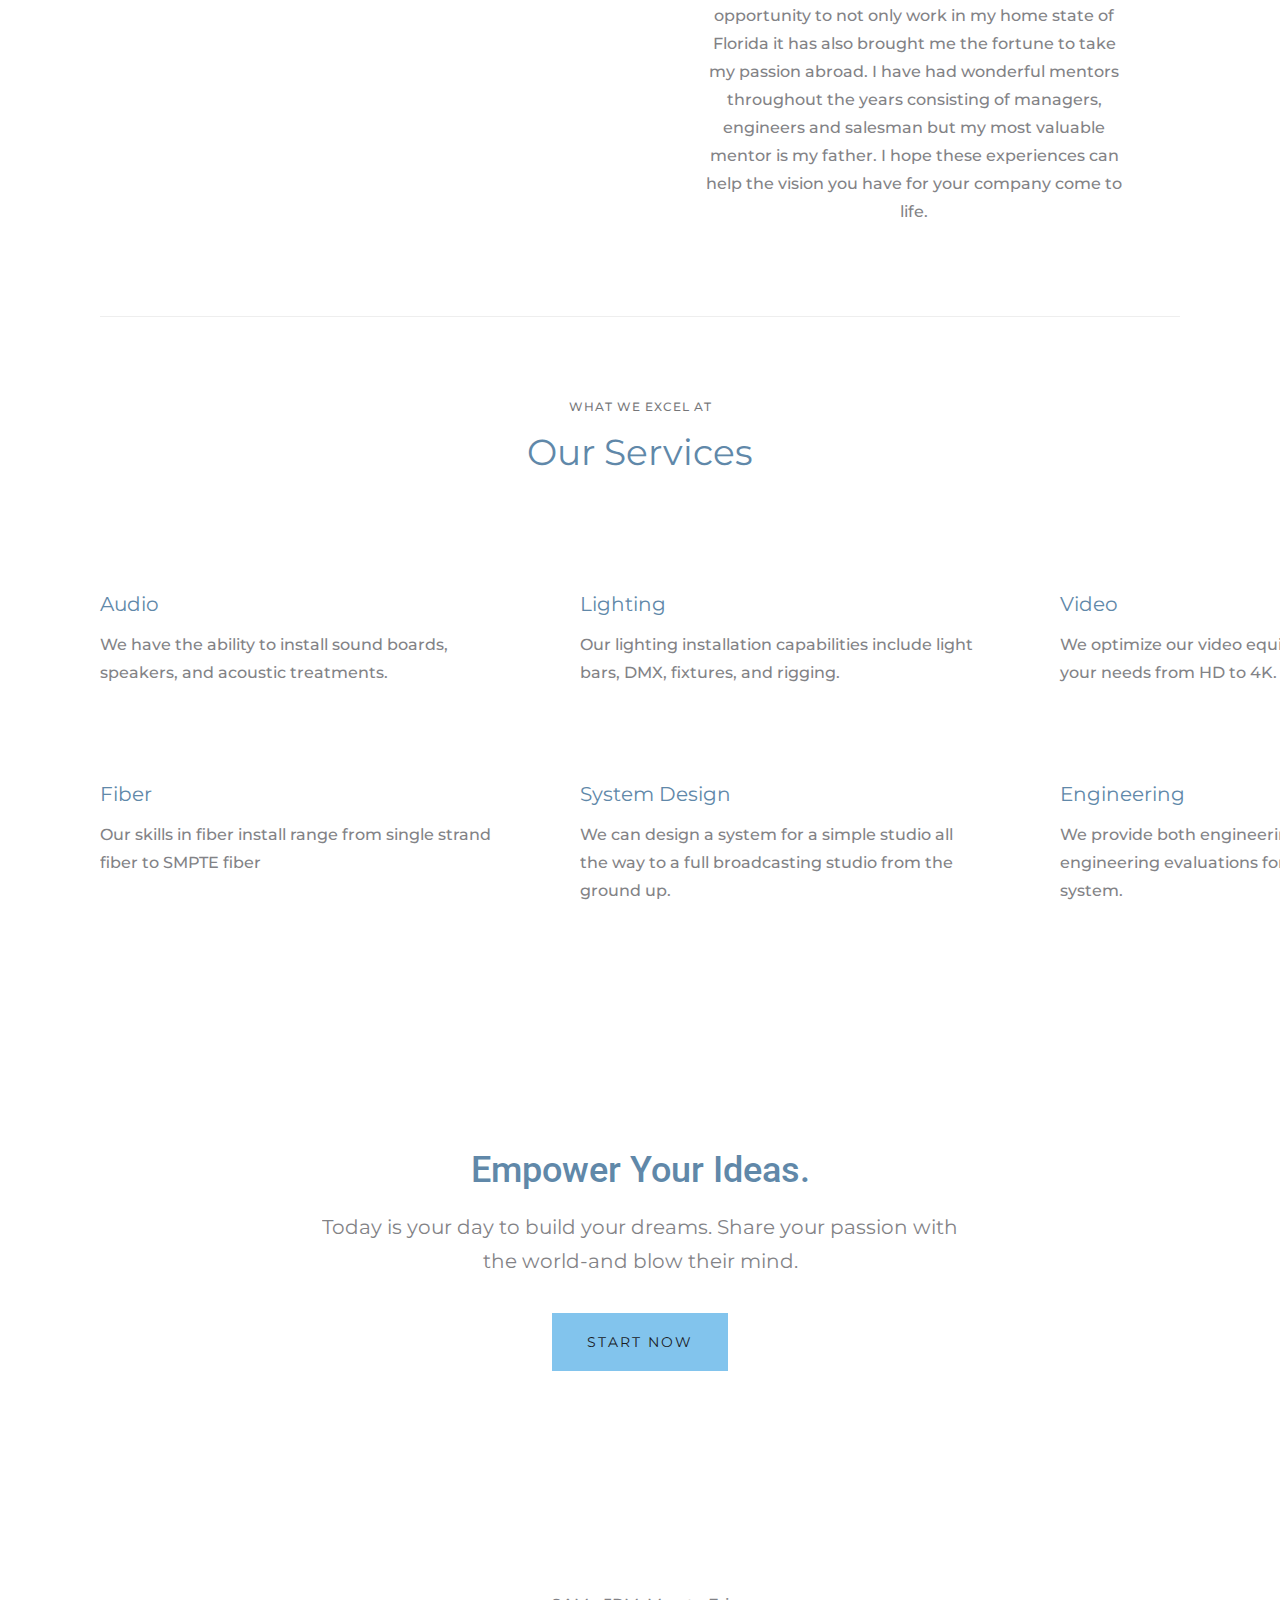
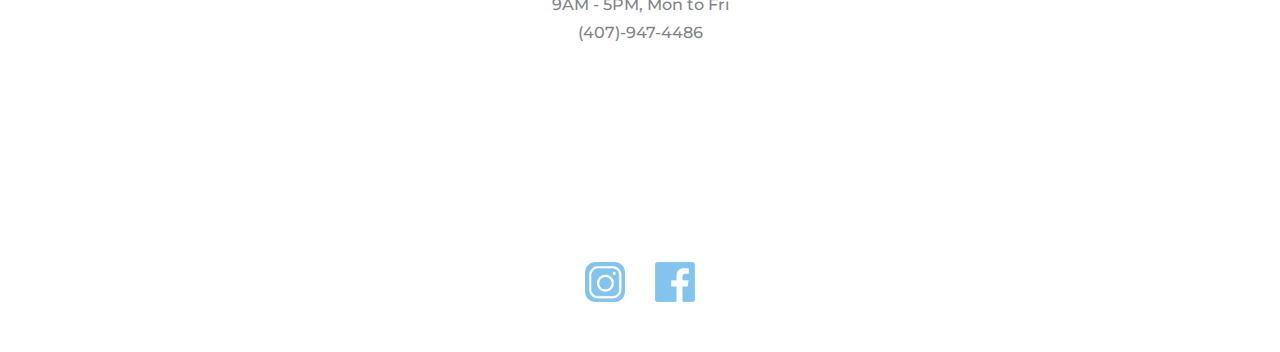
==== commit 4beecfd0: "Update about.html" ====
--- a/about.html
+++ b/about.html
@@ -42,13 +42,12 @@
           <nav role="navigation" class="navigation-items w-nav-menu">
             <a href="https://www.sciinc.org/about" aria-current="page" class="navigation-item w-nav-link w--current">About</a>
             <a href="https://www.sciinc.org/projects" class="navigation-item w-nav-link">projects</a>
-            <a href="https://www.sciinc.org/contact" class="navigation-item w-nav-link">Contact</a>
           </nav>
           <div class="menu-button w-nav-button" style="-webkit-user-select: text;" aria-label="menu" role="button" tabindex="0" aria-controls="w-nav-overlay-0" aria-haspopup="menu" aria-expanded="false">
             <img src="./Signal Connections &amp; Integration About_files/62865d520607e64fc9bf2d82_Signal Connections and Integration Branding Guidelines-22.svg" width="22" alt="" class="menu-icon">
           </div>
         </div>
-        <a href="https://www.sciinc.org/contact" class="button cc-contact-us w-inline-block">
+        <a href="mailto:sciinc2016@gmail.com?subject=SCI Business Inquiry" class="button cc-contact-us w-inline-block">
           <div class="text-block">Contact us</div>
         </a>
       </div>
@@ -123,7 +122,7 @@
               <div class="heading-jumbo-small blue">Empower Your Ideas.<br></div>
               <div class="paragraph-bigger cc-bigger-light">Today is your day to build your dreams. Share your passion with the world-and blow their mind.<br></div>
             </div>
-            <a href="https://www.sciinc.org/contact" class="button cc-jumbo-button w-inline-block">
+            <a href="mailto:sciinc2016@gmail.com?subject=SCI Business Inquiry" class="button cc-jumbo-button w-inline-block">
               <div class="text-block-4">Start Now</div>
             </a>
           </div>
